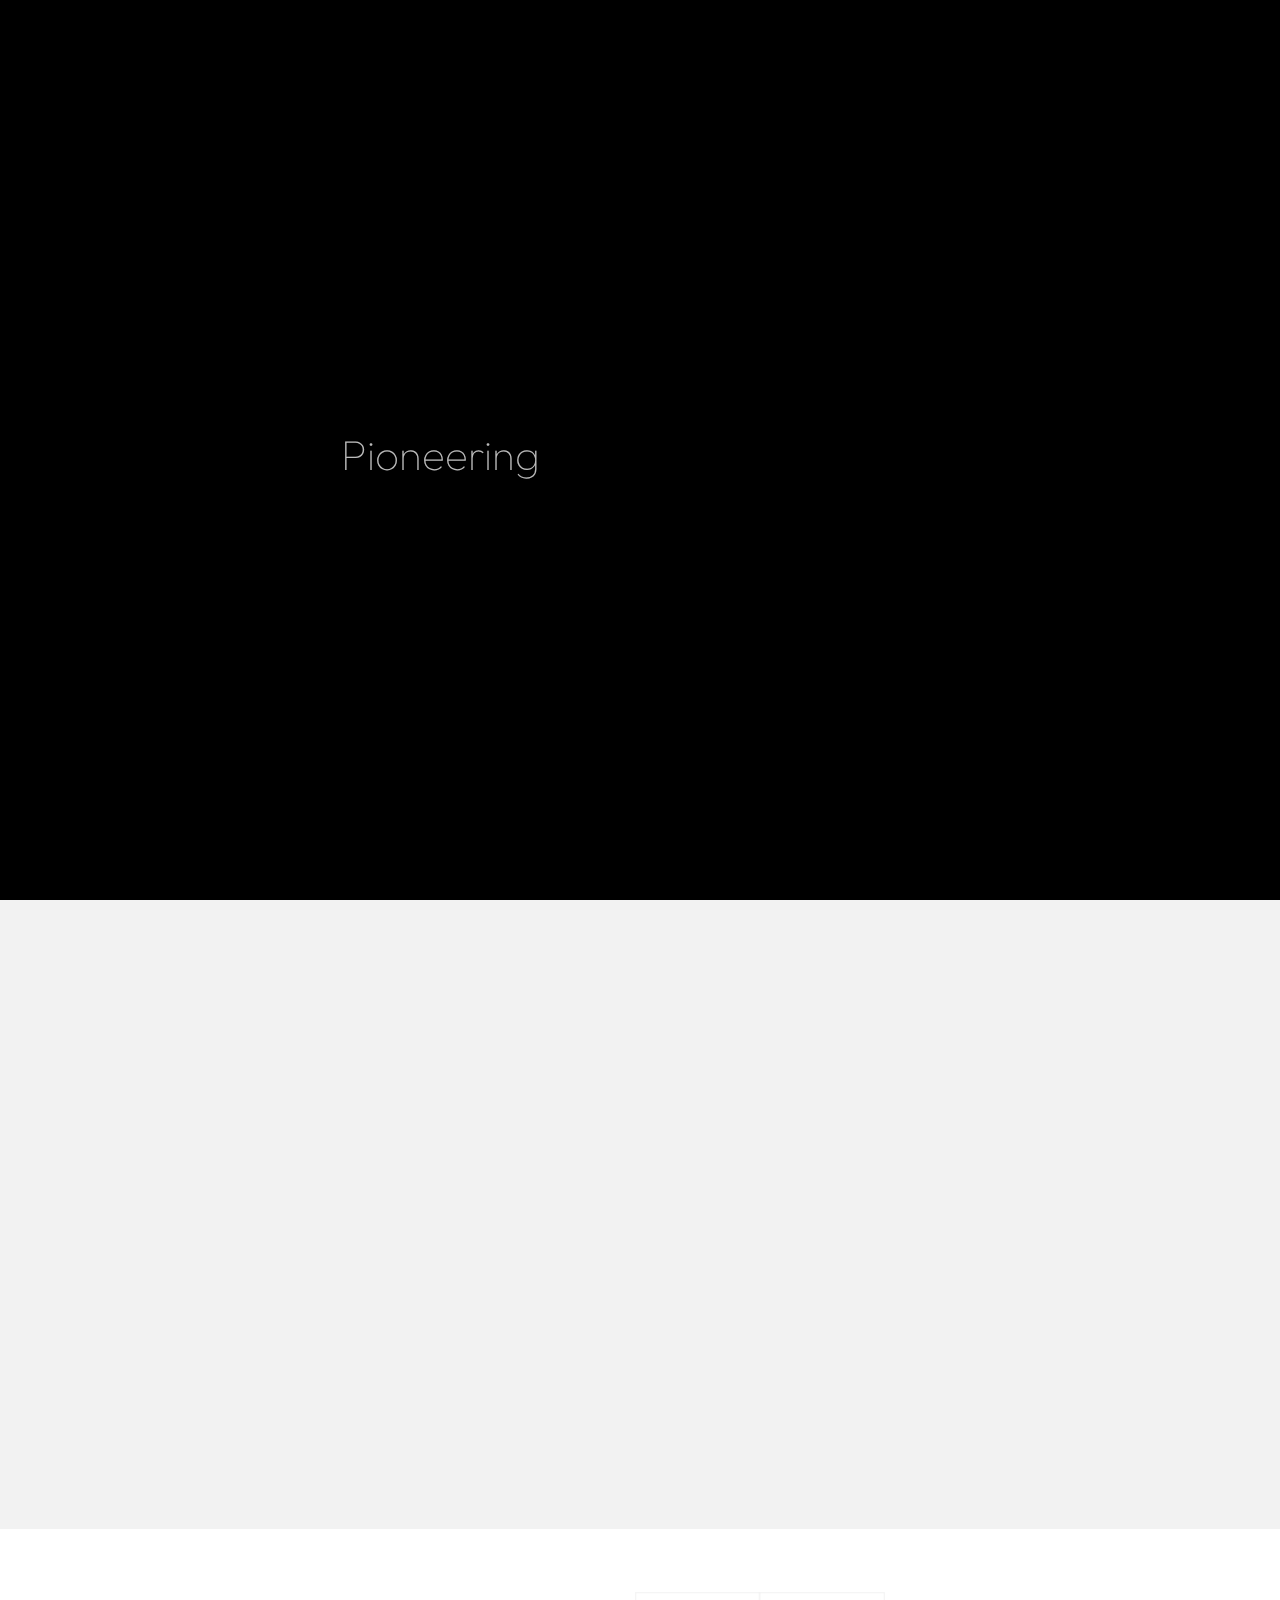
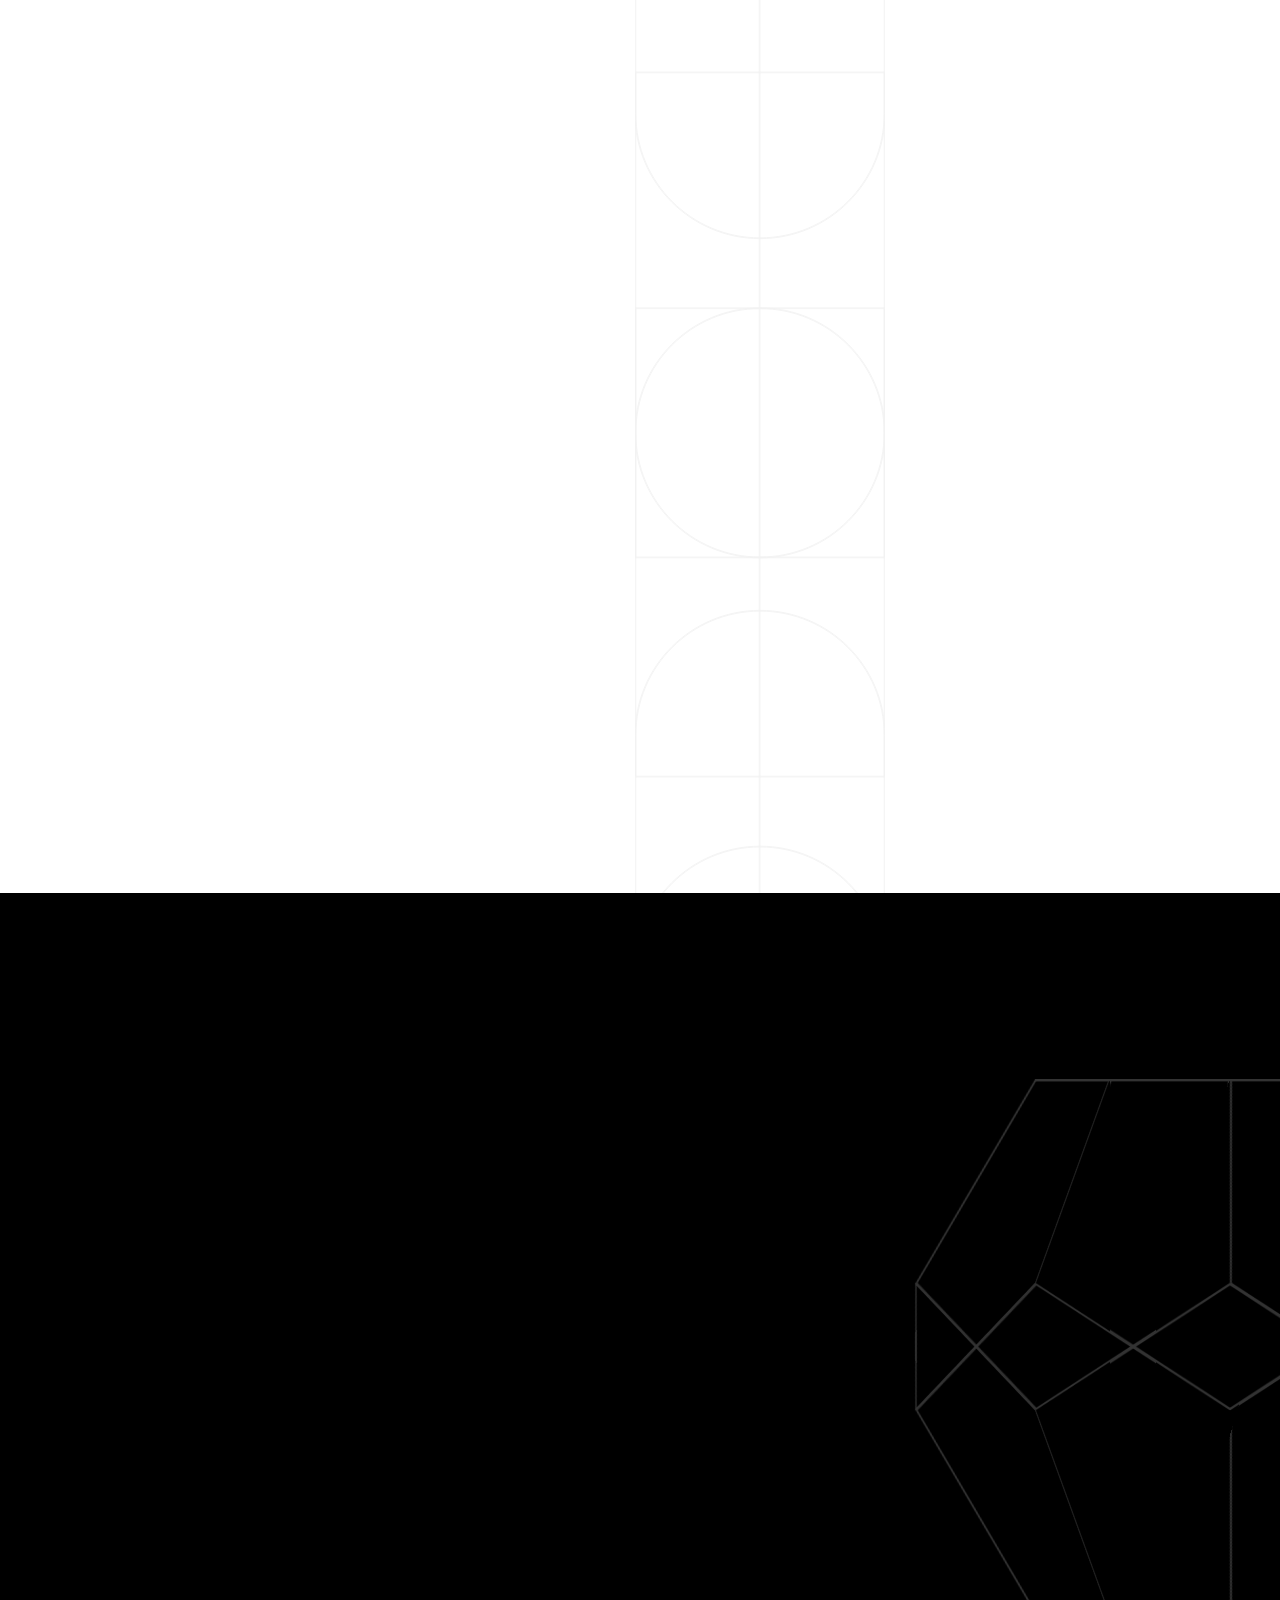
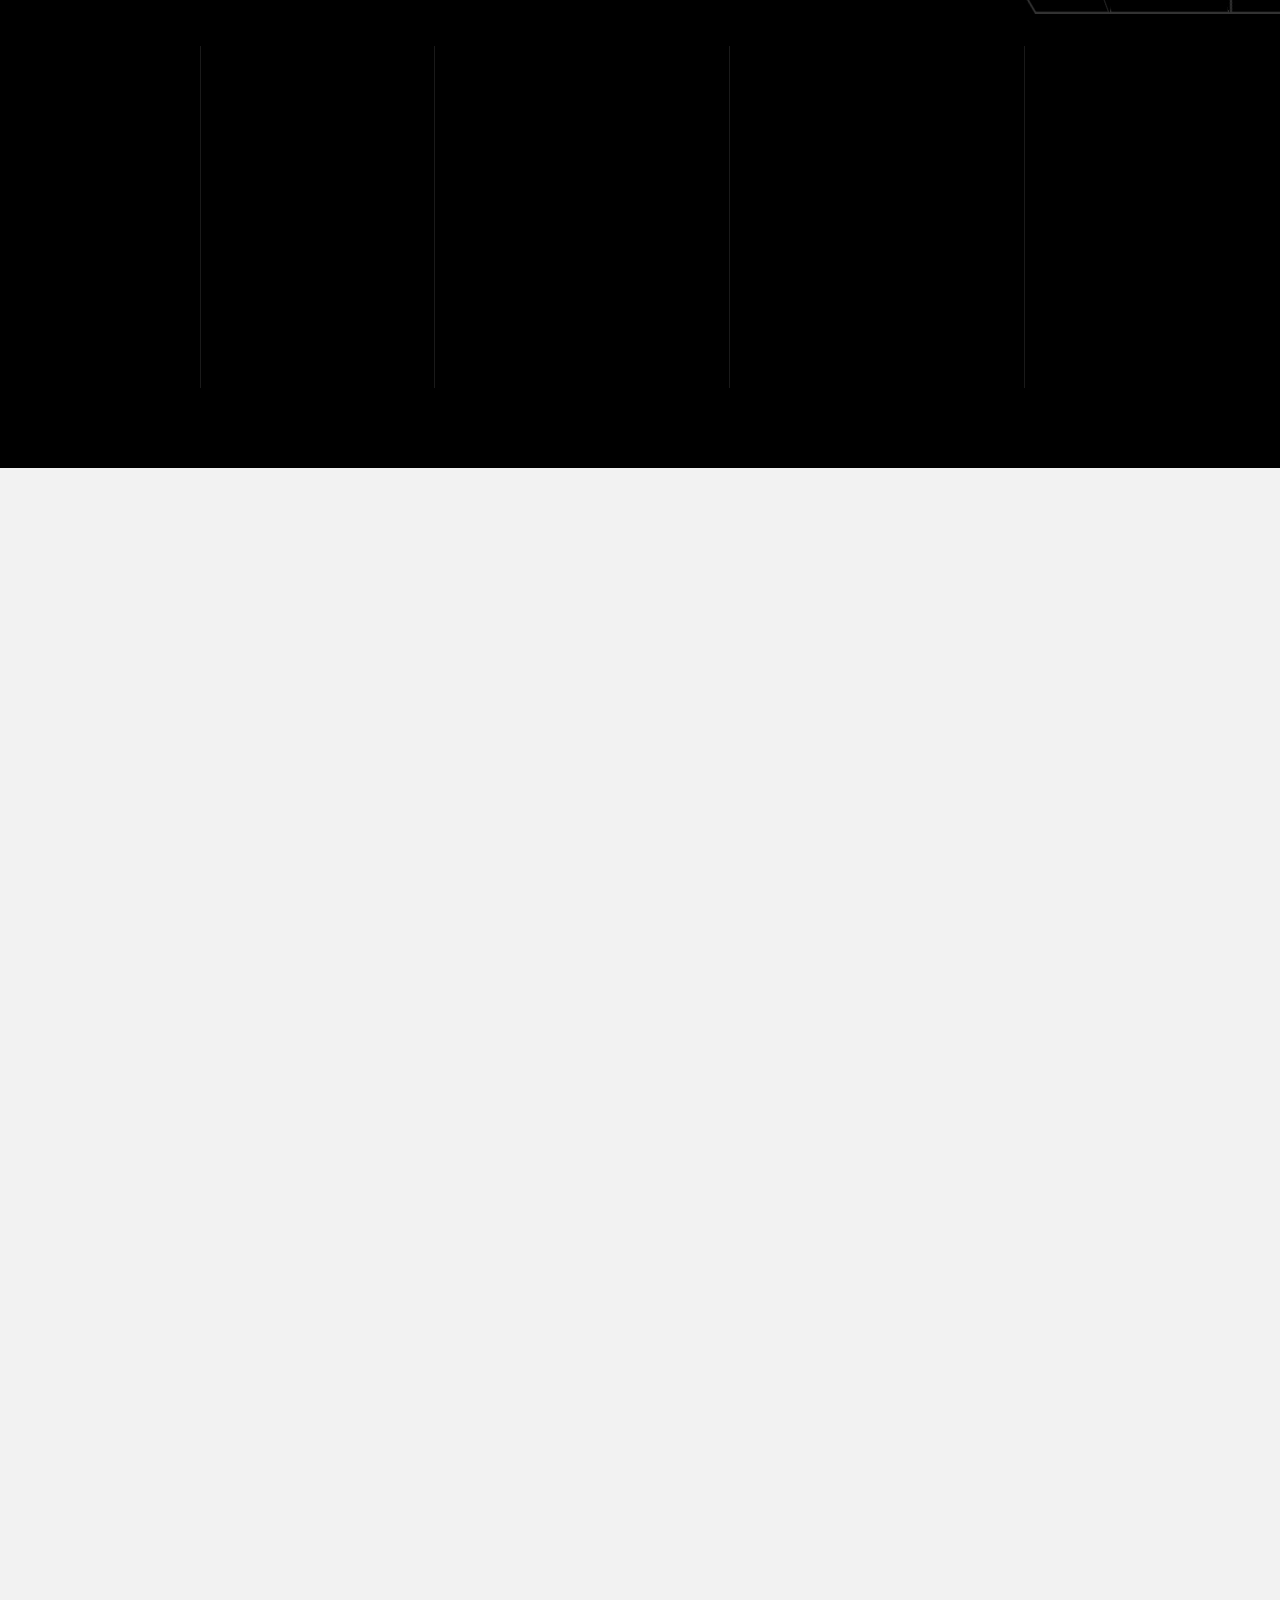
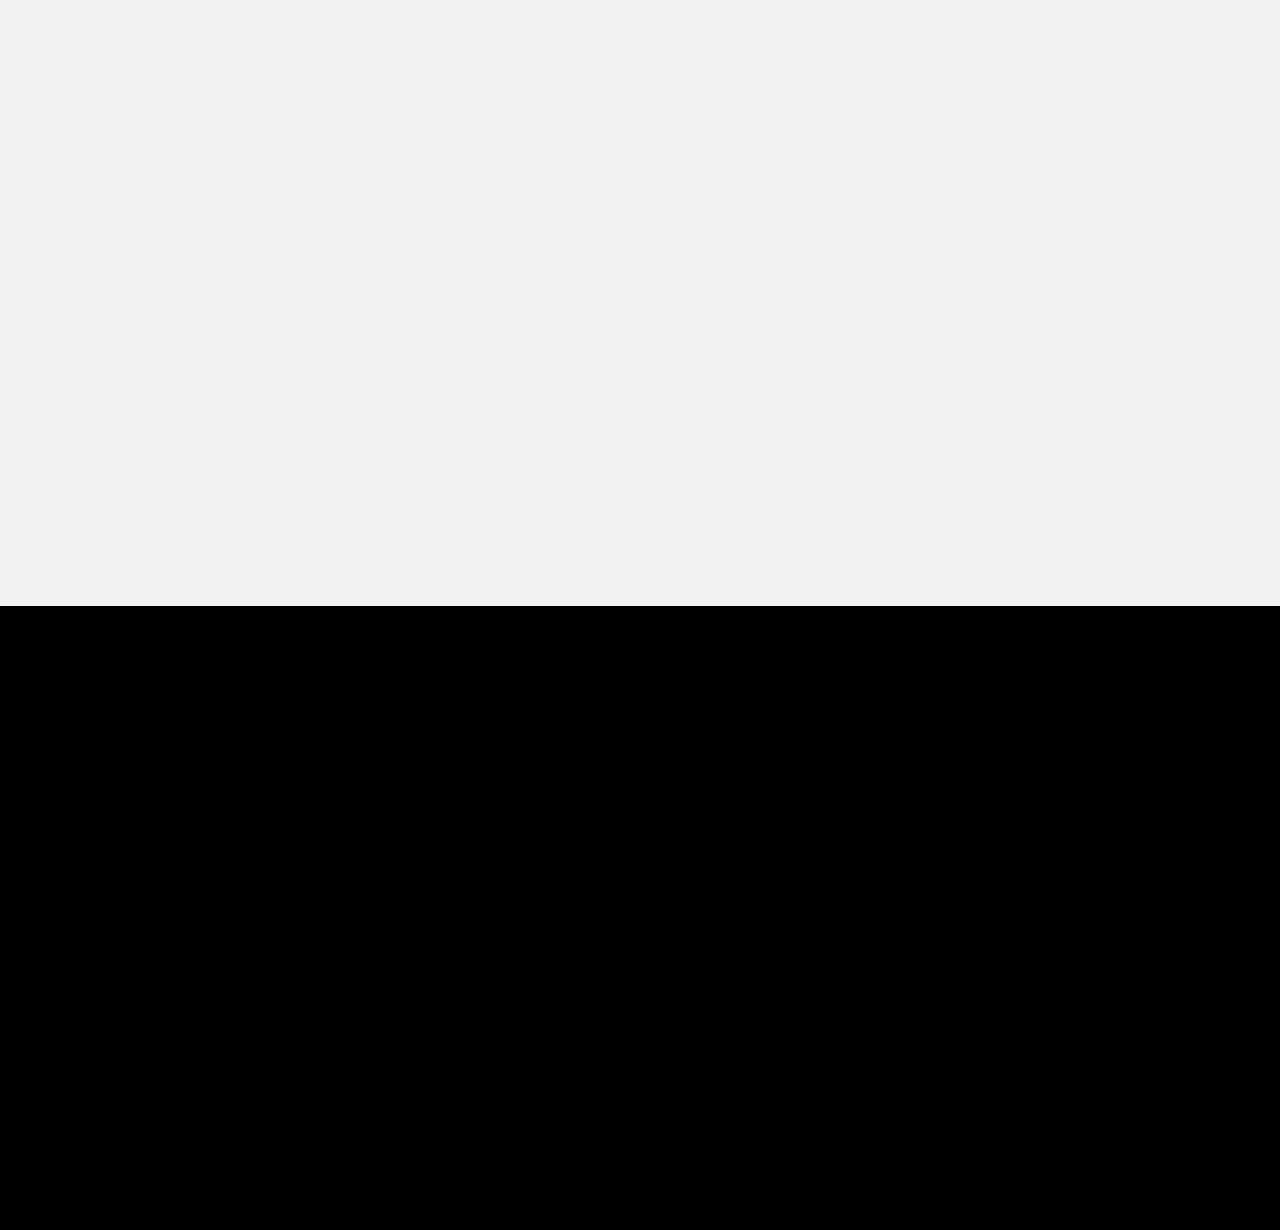
==== index.html @ 2d9d5bf3 "change" ====
<!DOCTYPE html>
<html lang="zxx">

<head>

    <meta charset="UTF-8">
    <meta name="viewport" content="width=device-width, initial-scale=1.0">
    <meta http-equiv="X-UA-Compatible" content="ie=edge">

    <!-- bootstrap grid css -->
    <link rel="stylesheet" href="css/plugins/bootstrap-grid.css">
    <!-- font awesome css -->
    <link rel="stylesheet" href="https://cdnjs.cloudflare.com/ajax/libs/font-awesome/6.5.1/css/all.min.css" integrity="sha512-DTOQO9RWCH3ppGqcWaEA1BIZOC6xxalwEsw9c2QQeAIftl+Vegovlnee1c9QX4TctnWMn13TZye+giMm8e2LwA==" crossorigin="anonymous" referrerpolicy="no-referrer" />
    <!-- swiper css -->
    <link rel="stylesheet" href="css/plugins/swiper.min.css">
    <!-- fancybox css -->
    <link rel="stylesheet" href="css/plugins/fancybox.min.css">
    <!-- ashley scss -->
    <link rel="stylesheet" href="css/style.css">
    <!-- page name -->
    <title>Raina D'Souza</title>

</head>

<body>

    <!-- wrapper -->
    <div class="mil-wrapper" id="top">

        <!-- cursor -->
        <!-- <div class="mil-ball">
            <span class="mil-icon-1">
                <svg viewBox="0 0 128 128">
                    <path d="M106.1,41.9c-1.2-1.2-3.1-1.2-4.2,0c-1.2,1.2-1.2,3.1,0,4.2L116.8,61H11.2l14.9-14.9c1.2-1.2,1.2-3.1,0-4.2	c-1.2-1.2-3.1-1.2-4.2,0l-20,20c-1.2,1.2-1.2,3.1,0,4.2l20,20c0.6,0.6,1.4,0.9,2.1,0.9s1.5-0.3,2.1-0.9c1.2-1.2,1.2-3.1,0-4.2	L11.2,67h105.5l-14.9,14.9c-1.2,1.2-1.2,3.1,0,4.2c0.6,0.6,1.4,0.9,2.1,0.9s1.5-0.3,2.1-0.9l20-20c1.2-1.2,1.2-3.1,0-4.2L106.1,41.9	z" />
                </svg>
            </span>
            <div class="mil-more-text">More</div>
            <div class="mil-choose-text">Сhoose</div>
        </div> -->
        <!-- cursor end -->

        <!-- preloader -->
        <div class="mil-preloader">
            <div class="mil-preloader-animation">
                <div class="mil-pos-abs mil-animation-1">
                    <p class="mil-h3 mil-muted mil-thin">Pioneering</p>
                    <p class="mil-h3 mil-muted">Creative</p>
                    <p class="mil-h3 mil-muted mil-thin">Excellence</p>
                </div>
                <div class="mil-pos-abs mil-animation-2">
                    <div class="mil-reveal-frame">
                        <p class="mil-reveal-box"></p>
                        <p class="mil-h3 mil-muted mil-thin">Raina D'Souza.</p>
                    </div>
                </div>
            </div>
        </div>
        <!-- preloader end -->

        <!-- scrollbar progress -->
        <div class="mil-progress-track">
            <div class="mil-progress"></div>
        </div>
        <!-- scrollbar progress end -->

        <!-- menu -->
        <div class="mil-menu-frame">
            <!-- frame clone -->
            <div class="mil-frame-top">
                <!-- <a href="#" class="mil-logo">RD.</a>
                <div class="mil-menu-btn">
                    <span></span>
                </div>
            </div> -->
            <!-- frame clone end -->
            <div class="container">
                <div class="mil-menu-content">
                    <div class="row">
                        <div class="col-xl-5">

                            

                        </div>
                        <div class="col-xl-7">

                            <div class="mil-menu-right-frame">
                                <div class="mil-animation-in">
                                    <div class="mil-animation-frame">
                                        <div class="mil-animation mil-position-1 mil-scale" data-value-1="2" data-value-2="2"></div>
                                    </div>
                                </div>
                                <nav class="mil-main-menu" id="swupMenu">
                                    <ul>
                                        <li class="mil-has-children">
                                            <a href="index.html">Homepage</a>
                                            <!-- <ul>
                                                <li><a href="/">Landing page</a></li>
                                                <li><a href="home-2.html">Personal</a></li>
                                                <li><a href="#">Portfolio slider</a></li>
                                            </ul> -->
                                        </li>
                                        <li class="mil-has-children">
                                            <a href="contact.html">Contact</a>
                                        </li>
                                        <li class="mil-has-children">
                                            <a href="portfolio-1.html">Corporate</a>
                                            
                                        </li>
                                        <li class="mil-has-children">
                                            <a href="portfolio-2.html">Celebrations</a>
                                            
                                        </li>
                                      
                                      
                                    </ul>
                                </nav>
                                <!-- <div class="mil-menu-right">
                                    <div class="row">
                                        <div class="col-lg-8 mil-mb-60">

                                            <h6 class="mil-muted mil-mb-30">Projects</h6>

                                            <ul class="mil-menu-list">
                                                <li><a href="#" class="mil-light-soft">Interior design studio</a></li>
                                                <li><a href="#" class="mil-light-soft">Home Security Camera</a></li>
                                                <li><a href="#" class="mil-light-soft">Kemia Honest Skincare</a></li>
                                                <li><a href="#" class="mil-light-soft">Cascade of Lava</a></li>
                                                <li><a href="#" class="mil-light-soft">Air Pro by Molekule</a></li>
                                                <li><a href="#" class="mil-light-soft">Tony's Chocolonely</a></li>
                                            </ul>

                                        </div>
                                        <div class="col-lg-4 mil-mb-60">

                                            <h6 class="mil-muted mil-mb-30">Useful links</h6>

                                            <ul class="mil-menu-list">
                                                <li><a href="#" class="mil-light-soft">Privacy Policy</a></li>
                                                <li><a href="#" class="mil-light-soft">Terms and conditions</a></li>
                                                <li><a href="#" class="mil-light-soft">Cookie Policy</a></li>
                                                <li><a href="#" class="mil-light-soft">Careers</a></li>
                                            </ul>

                                        </div>
                                    </div> -->
                                    <div class="mil-divider mil-mb-60"></div>
                                    <div class="row justify-content-between">

                                        <!-- <div class="col-lg-4 mil-mb-60">

                                            <h6 class="mil-muted mil-mb-30">Canada</h6>

                                            <p class="mil-light-soft mil-up">71 South Los Carneros Road, California <span class="mil-no-wrap">+51 174 705 812</span></p>

                                        </div>
                                        <div class="col-lg-4 mil-mb-60">

                                            <h6 class="mil-muted mil-mb-30">Germany</h6>

                                            <p class="mil-light-soft">Leehove 40, 2678 MC De Lier, Netherlands <span class="mil-no-wrap">+31 174 705 811</span></p>

                                        </div> -->
                                    </div>
                                </div>
                            </div>

                        </div>
                    </div>
                </div>
            </div>
        </div>
        <!-- menu -->

        <!-- curtain -->
        <div class="mil-curtain"></div>
        <!-- curtain end -->

        <!-- frame -->
        <div class="mil-frame">
            <div class="mil-frame-top">
                <a href="/" class="mil-logo">RD.</a>
                <div class="mil-menu-btn">
                    <span></span>
                </div>
            </div>
            <div class="mil-frame-bottom">
                <div class="mil-current-page"></div>
                <div class="mil-back-to-top">
                    <a href="#top" class="mil-link mil-dark mil-arrow-place">
                        <span>Back to top</span>
                    </a>
                </div>
            </div>
        </div>
        <!-- frame end -->

        <!-- content -->
        <div class="mil-content">
            <div id="swupMain" class="mil-main-transition">

                <!-- banner -->
                <section class="mil-banner-personal">

                    <div class="mil-animation-frame">
                        <div class="mil-animation mil-position-4 mil-dark mil-scale" data-value-1="7" data-value-2="1.4" style="right: 25%"></div>
                    </div>

                    <div class="container">
                        <div class="mil-banner-content mil-up">

                            <div class="row align-items-center">
                                <div class="col-lg-6">
                                    <div class="mil-personal-text">
                                        <p class="mil-mb-60">Hello! My name is</p>
                                        <h1 class="mil-mb-60">Raina<br>D'Souza</h1>
                                        <div class="row justify-content-center">
                                            <div class="col-lg-8">

                                                <span class="mil-suptitle mil-suptitle-dark mil-mb-60">Lights, Camera, Connection: <br>Unveiling Stories with Style.</span>  

                                            </div>
                                        </div>
                                    </div>
                                </div>
                                <div class="col-lg-6">
                                    <div class="mil-portrait-frame">
                                        <img src="image/main.jpeg" alt="Portrait">
                                    </div>
                                </div>
                            </div>

                            <div class="mil-banner-panel">
                                <h4>Follow Me on Social Media</h4>
                                <!-- <a href="#" class="mil-button mil-arrow-place"> -->
                                         
                                </a>
                                <div class="mil-right">
                                    <div class="mil-social-frame">
                                        <ul class="mil-social-icons mil-dark">
                                            <li><a href="#" target="_blank" class="social-icon"><i class="fa-brands fa-whatsapp"></i></a></li>
                                            <li><a href="#" target="_blank" class="social-icon"><i class="fa-brands fa-instagram"></i></i></a></li>
                                            <li><a href="#" target="_blank" class="social-icon"><i class="fa-brands fa-threads"></i></i></a></li>
                                            <li><a href="#" target="_blank" class="social-icon"><i class="fa-brands fa-facebook"></i></i></a></li>
                                        </ul>
                                    </div>
                                   
                                </div>


                            </div>

                        </div>
                    </div>

                </section>
                <!-- banner end -->

                <!-- popular -->
                <section class="mil-soft-bg" id="blog">
                    <div class="container mil-p-120-60">
                        <!-- <div class="row align-items-center mil-mb-30">
                            <div class="col-lg-6 mil-mb-30">
                                <h3 class="mil-up">Popular Publications:</h3>
                            </div>
                            <div class="col-lg-6 mil-mb-30">
                                <div class="mil-adaptive-right mil-up">
                                    <a href="blog-inner.html" class="mil-link mil-dark mil-arrow-place">
                                        <span>View all</span>
                                    </a>
                                </div>
                            </div>
                        </div> -->
                        <div class="row">
                            <div class="col-lg-6">

                                <a href="portfolio-1.html" class="mil-blog-card mil-mb-60">
                                   
                                    <div class="mil-post-descr">
                                        <h4 class="mil-up mil-mb-30">Corporate Events</h4>
                                     </div>
                                    <div class="mil-cover-frame mil-up">
                                        <img src="image/cover 1.jpg" alt="cover">
                                    </div>
                                </a>

                            </div>
                            <div class="col-lg-6">

                                <a href="portfolio-2.html" class="mil-blog-card mil-mb-60">

                                    <div class="mil-post-descr">
                                        <h4 class="mil-up mil-mb-30">Celebrations</h4>
                                    </div>
                                    <div class="mil-cover-frame mil-up">
                                        <img src="image/cover2.jpg" alt="cover">
                                    </div>
                                </a>

                            </div>
                        </div>
                    </div>
                </section>
                <!-- popular end -->
                <!-- about -->
                <section id="about">
                    <div class="container mil-p-120-30">
                        <div class="row justify-content-between align-items-center">  
                            <div class="col-lg-6 col-xl-5">

                                <div class="mil-mb-90">
                                    <h3 class="mil-up mil-mb-60">Infusing events<br>with infectious energy,<span class="mil-thin">The Talent Powerhouse</span></h3>
                                    <p class="mil-up mil-mb-30">Being an MC demands a unique set of skills—quick thinking, acute audience observation, and seamless multitasking. Raina Dsouza effortlessly embodies these qualities, making the challenging role look second nature. Her proficiency goes beyond expectations, captivating both audiences and organizers. Raina's ability to adapt on the spot and maintain a keen connection with the crowd distinguishes her as a maestro in the art of hosting.</p>

                                    <p class="mil-up mil-mb-60">In the realm of event hosting, Raina Dsouza stands out for her unparalleled expertise. Her effortless execution belies the intricacies of the role, emphasizing not just scripted delivery but also an intuitive understanding of audience dynamics. Raina's natural engagement, adaptability, and genuine passion elevate every event, showcasing her as a seasoned professional committed to transforming occasions into unforgettable experiences.</p>
                                    <!-- <div class="mil-about-quote">
                                        <div class="mil-avatar mil-up">
                                            <img src="img/faces/customers/2.jpg" alt="Founder">
                                        </div>
                                        <h6 class="mil-quote mil-up">Passionately Creating <span class="mil-thin">Design Wonders:</span> Unleashing <span class="mil-thin">Boundless Creativity</span></h6>
                                    </div> -->
                                </div>

                            </div>
                            <div class="col-lg-5">

                                <div class="mil-about-photo mil-mb-90">
                                    <div class="mil-lines-place"></div>
                                    <div class="mil-up mil-img-frame" style="padding-bottom: 160%;">
                                        <img src="image/main22.jpeg" alt="img" class="mil-scale" data-value-1="1" data-value-2="1.2">
                                    </div>
                                </div>

                            </div>
                        </div>
                    </div>
                </section>
                <!-- about end -->

                <!-- services -->
                <section class="mil-dark-bg">
                    <div class="mi-invert-fix">
                        <div class="mil-animation-frame">
                            <div class="mil-animation mil-position-1 mil-scale" data-value-1="2.4" data-value-2="1.4" style="top: 300px; right: -100px"></div>
                            <div class="mil-animation mil-position-2 mil-scale" data-value-1="2" data-value-2="1" style="left: 150px"></div>
                        </div>
                        <div class="container mil-p-120-0">

                            <div class="mil-mb-120">
                                <div class="row"> 
 
                                    <div class="col-lg-10">

                                        <span class="mil-suptitle mil-light-soft mil-suptitle-right mil-up">Today's success stories exemplify<br> The strength and capabilities of women.</span>

                                    </div>
                                </div>

                                <div class="mil-complex-text justify-content-center mil-up mil-mb-15">
                                <!-- <div class="mil-complex-text justify-content-center mil-up mil-mb-15">    -->

                                    <!-- <span class="mil-text-image"><img src="img/photo/2.jpg" alt="team"></span> -->
                                    <h2 class="mil-h1 mil-muted mil-center">With One Decade</h2>

                                     
                                </div>
                                <div class="mil-complex-text justify-content-center mil-up">

                                    <h2 class="mil-h1 mil-muted mil-center"><span class="mil-thin"> of extensive experience...</span></h2>
                                    <!-- <a href="#" class="mil-services-button mil-button mil-arrow-place"><span>What we do</span></a> -->

                                </div>
                            </div>

                            <div class="row mil-services-grid m-0">
                                <div class="col-md-6 col-lg-3 mil-services-grid-item p-0">

                                    <a href="service.html" class="mil-service-card-sm mil-up">
                                        <h5 class="mil-muted mil-mb-30">Multilingual <br> Hosting</h5>
                                        <p class="mil-light-soft mil-mb-30">Proficient hosting in English, Kannada, Hindi, Konkani, and Tulu.</p>
                                        <!-- <div class="mil-button mil-icon-button-sm mil-arrow-place"></div> -->
                                    </a>

                                </div>
                                <div class="col-md-6 col-lg-3 mil-services-grid-item p-0">

                                    <a href="service.html" class="mil-service-card-sm mil-up">

                                        <h5 class="mil-muted mil-mb-30">Achievements<br></h5>
                                        <p class="mil-light-soft mil-mb-30"> Honored with the Kala Ratna award from Max Life Insurance and Axis Bank.</p>
                                        <!-- <div class="mil-button mil-icon-button-sm mil-arrow-place"></div> -->
                                    </a>

                                </div>
                                <div class="col-md-6 col-lg-3 mil-services-grid-item p-0">

                                    <a href="service.html" class="mil-service-card-sm mil-up">
                                        <h5 class="mil-muted mil-mb-30">Audience <br>Engagement</h5>
                                        <p class="mil-light-soft mil-mb-30"> From surprise elements each moment is crafted for an immersive experience.</p>
                                        <!-- <div class="mil-button mil-icon-button-sm mil-arrow-place"></div> -->
                                    </a>

                                </div>
                                <!-- <div class="col-md-6 col-lg-3 mil-services-grid-item p-0">

                                    <a href="service.html" class="mil-service-card-sm mil-up">
                                        <h5 class="mil-muted mil-mb-30">Creative Consulting <br>and Development</h5>
                                        <p class="mil-light-soft mil-mb-30">Our creative agency is a team of professionals focused on helping your brand grow.</p>
                                        <div class="mil-button mil-icon-button-sm mil-arrow-place"></div>
                                    </a>

                                </div> -->
                            </div>
                        </div>
                    </div>
                </section>
                <!-- services end -->
                   <!-- reviews -->
                   <section class="mil-soft-bg">
                    <div class="container mil-p-120-120">

                        <div class="row">
                            <div class="col-lg-10">

                                <!-- <span class="mil-suptitle mil-suptitle-right mil-suptitle-dark mil-up">Customer reviews are a valuable source <br>of information for both businesses and consumers.</span> -->

                            </div>
                        </div>

                        <h2 class="mil-center mil-up mil-mb-60">Honored<span class="mil-thin"> Kala Ratna award</span> From Max  <br> Life Insurance <span class="mil-thin">and Axis Bank.</span></h2>

                        <!-- <div class="mil-revi-pagination mil-up mil-mb-60"></div> -->

                        <div class="row mil-relative justify-content-center">
                            <div class="col-lg-8">

                            
                                <div class="mil-cover-frame mil-up">
                                    <img src="image/award.jpeg" alt="cover">
                                </div>

                            </div>
                        </div>

                    </div>
                </section>
                <!-- reviews end -->
                <!-- partners -->
                <div class="mil-soft-bg">
                    <div class="container mil-p-0-120">

                        <div class="swiper-container mil-infinite-show mil-up">
                            <div class="swiper-wrapper">
                                <div class="swiper-slide">
                                    <a href="#" class="mil-partner-frame" style="width: 60px;"><img src="logos/asian-paints-logo-EAB2F07910-seeklogo.com.png" alt="logo"></a>
                                </div>
                                <div class="swiper-slide">
                                    <a href="#" class="mil-partner-frame" style="width: 100px;"><img src="logos/1024px-Tanishq_Logo.svg.png" alt="logo"></a>
                                </div>
                                <div class="swiper-slide">
                                    <a href="#" class="mil-partner-frame" style="width: 60px;"><img src="logos/1280px-J_P_Morgan_Logo_2008_1.svg.png" alt="logo"></a>
                                </div>
                                <div class="swiper-slide">
                                    <a href="#" class="mil-partner-frame" style="width: 100px;"><img src="logos/analytics.png" alt="logo"></a>
                                </div>
                                <div class="swiper-slide">
                                    <a href="#" class="mil-partner-frame" style="width: 60px;"><img src="logos/Bharat_Petroleum-Logo.wine.png" alt="logo"></a>
                                </div>
                                <div class="swiper-slide">
                                    <a href="#" class="mil-partner-frame" style="width: 60px;"><img src="logos/bosch.png" alt="logo"></a>
                                </div>
                                <div class="swiper-slide">
                                    <a href="#" class="mil-partner-frame" style="width: 60px;"><img src="logos/emobility.png" alt="logo"></a>
                                </div>
                                <div class="swiper-slide">
                                    <a href="#" class="mil-partner-frame" style="width: 60px;"><img src="logos/Fastrack_logo.png" alt="logo"></a>
                                </div>
                                <div class="swiper-slide">
                                    <a href="#" class="mil-partner-frame" style="width: 60px;"><img src="logos/images.jpg" alt="logo"></a>
                                </div>
                                <div class="swiper-slide">
                                    <a href="#" class="mil-partner-frame" style="width: 60px;"><img src="logos/lions-club-international-logo-8A8F864998-seeklogo.com.png" alt="logo"></a>
                                </div>
                                <div class="swiper-slide">
                                    <a href="#" class="mil-partner-frame" style="width: 60px;"><img src="logos/logo-white.png" alt="logo"></a>
                                </div>
                                <div class="swiper-slide">
                                    <a href="#" class="mil-partner-frame" style="width: 60px;"><img src="logos/Logo_OC_Oerlikon.svg.png" alt="logo"></a>
                                </div>
                                <div class="swiper-slide">
                                    <a href="#" class="mil-partner-frame" style="width: 60px;"><img src="logos/logoaratt.png" alt="logo"></a>
                                </div>
                                <div class="swiper-slide">
                                    <a href="#" class="mil-partner-frame" style="width: 60px;"><img src="logos/orra-latest-logo.png" alt="logo"></a>
                                </div>
                                <div class="swiper-slide">
                                    <a href="#" class="mil-partner-frame" style="width: 60px;"><img src="logos/oxford.png" alt="logo"></a>
                                </div>
                                <div class="swiper-slide">
                                    <a href="#" class="mil-partner-frame" style="width: 60px;"><img src="logos/Renault-Logo.png" alt="logo"></a>
                                </div>
                                <div class="swiper-slide">
                                    <a href="#" class="mil-partner-frame" style="width: 60px;"><img src="logos/Siemens_Healthineers_logo.svg.png" alt="logo"></a>
                                </div>
                                <div class="swiper-slide">
                                    <a href="#" class="mil-partner-frame" style="width: 60px;"><img src="logos/SolarQuarterFavicon_Logo.png" alt="logo"></a>
                                </div>
                                <div class="swiper-slide">
                                    <a href="#" class="mil-partner-frame" style="width: 60px;"><img src="logos/thomas cook.png" alt="logo"></a>
                                </div>
                                <div class="swiper-slide">
                                    <a href="#" class="mil-partner-frame" style="width: 60px;"><img src="logos/Titan_Company_Logo.png" alt="logo"></a>
                                </div>
                                <div class="swiper-slide">
                                    <a href="#" class="mil-partner-frame" style="width: 60px;"><img src="logos/toyota-logo-3A02221675-seeklogo.com.png" alt="logo"></a>
                                </div>
                                
                            </div>
                        </div>

                    </div>
                </div>
                <!-- partners end -->
                <!-- footer -->
                 <!-- call to action -->
                 <section class="mil-soft-bg">
                    <div class="container mil-p-120-120">
                        <div class="row">
                            <div class="col-lg-10">

                                <!-- <span class="mil-suptitle mil-suptitle-right mil-suptitle-dark mil-up">Elevate your event with the hosting expertise  <br> and turn it into "it's happening" </span> -->

                            </div>
                        </div>
                        <div class="mil-center">
                            <h2 class="mil-up mil-mb-60">Ready to bring your <span class="mil-thin"> event ideas to</span> life? <br> Raina D'Souza is<span class="mil-thin"> here to make it happen</span></h2>
                            <div class="mil-up"><a href="contact.html" class="mil-button mil-arrow-place"><span>Contact Me</span></a></div>
                        </div>
                    </div>
                </section> 
                <!-- call to action end -->

                <footer class="mil-dark-bg">
                    <div class="mi-invert-fix">
                        <div class="container mil-p-120-60">
                            <div class="row justify-content-between">
                                <div class="col-md-4 col-lg-4 mil-mb-60">

                                    <div class="mil-muted mil-logo mil-up mil-mb-30">Raina D'Souza.</div>

                                    <!-- <p class="mil-light-soft mil-up mil-mb-30">Subscribe our newsletter:</p> -->

                                    <form class="mil-subscribe-form mil-up">
                                        <input type="text" placeholder="Enter our email">
                                        <button type="submit" class="mil-button mil-icon-button-sm mil-arrow-place"></button>
                                    </form>

                                </div>
                                <div class="col-md-7 col-lg-6">
                                    <div class="row justify-content-end">
                                        <div class="col-md-6 col-lg-7">

                                            <nav class="mil-footer-menu mil-mb-60">
                                                <ul>
                                                    <li class="mil-up mil-active">
                                                        <a href="/">Home</a>
                                                    </li>
                                                    <li class="mil-up">
                                                        <a href="portfolio-1.html">Corporate</a>
                                                    </li>
                                                    <li class="mil-up">
                                                        <a href="portfolio-2.html">Celebrations</a>
                                                    </li>
                                                    <li class="mil-up">
                                                        <a href="contact.html">Contact</a>
                                                    </li>
                                                    <!-- <li class="mil-up">
                                                        <a href="blog.html">Blog</a>
                                                    </li> -->
                                                </ul>
                                            </nav>

                                        </div>
                                        <!-- <div class="col-md-6 col-lg-5">

                                            <ul class="mil-menu-list mil-up mil-mb-60">
                                                <li><a href="#" class="mil-light-soft">Privacy Policy</a></li>
                                                <li><a href="#" class="mil-light-soft">Terms and conditions</a></li>
                                                <li><a href="#" class="mil-light-soft">Cookie Policy</a></li>
                                                <li><a href="#" class="mil-light-soft">Careers</a></li>
                                            </ul>

                                        </div> -->
                                    </div>
                                </div>
                            </div>

                            <div class="row justify-content-between flex-sm-row-reverse">
                                <div class="col-md-7 col-lg-6">

                                    <div class="row justify-content-between">

                                        <!-- <div class="col-md-6 col-lg-5 mil-mb-60">

                                            <h6 class="mil-muted mil-up mil-mb-30">Canada</h6>

                                            <p class="mil-light-soft mil-up">71 South Los Carneros Road, California <span class="mil-no-wrap">+51 174 705 812</span></p>

                                        </div>
                                        <div class="col-md-6 col-lg-5 mil-mb-60">

                                            <h6 class="mil-muted mil-up mil-mb-30">Germany</h6>

                                            <p class="mil-light-soft mil-up">Leehove 40, 2678 MC De Lier, Netherlands <span class="mil-no-wrap">+31 174 705 811</span></p>

                                        </div> -->
                                    </div>

                                </div>
                                <div class="col-md-4 col-lg-6 mil-mb-60">

                                    <div class="mil-vert-between">
                                        <div class="mil-mb-30">
                                            <ul class="mil-social-icons mil-up">
                                                <li><a href="#" target="_blank" class="social-icon"><i class="fa-brands fa-whatsapp"></i></a></li>
                                                <li><a href="#" target="_blank" class="social-icon"><i class="fa-brands fa-instagram"></i></i></a></li>
                                                <li><a href="#" target="_blank" class="social-icon"><i class="fa-brands fa-threads"></i></i></a></li>
                                                <li><a href="#" target="_blank" class="social-icon"><i class="fa-brands fa-facebook"></i></i></a></li>
                                            </ul>
                                        </div>
                                        <p class="mil-light-soft mil-up">© Copyright 2023 - Raina D'Souza. All Rights Reserved.</p>
                                    </div>

                                </div>
                            </div>
                        </div>
                    </div>
                </footer>
                <!-- footer end -->

                <!-- hidden elements -->
                <div class="mil-hidden-elements">
                    <div class="mil-dodecahedron">
                        <div class="mil-pentagon">
                            <div></div>
                            <div></div>
                            <div></div>
                            <div></div>
                            <div></div>
                        </div>
                        <div class="mil-pentagon">
                            <div></div>
                            <div></div>
                            <div></div>
                            <div></div>
                            <div></div>
                        </div>
                        <div class="mil-pentagon">
                            <div></div>
                            <div></div>
                            <div></div>
                            <div></div>
                            <div></div>
                        </div>
                        <div class="mil-pentagon">
                            <div></div>
                            <div></div>
                            <div></div>
                            <div></div>
                            <div></div>
                        </div>
                        <div class="mil-pentagon">
                            <div></div>
                            <div></div>
                            <div></div>
                            <div></div>
                            <div></div>
                        </div>
                        <div class="mil-pentagon">
                            <div></div>
                            <div></div>
                            <div></div>
                            <div></div>
                            <div></div>
                        </div>
                        <div class="mil-pentagon">
                            <div></div>
                            <div></div>
                            <div></div>
                            <div></div>
                            <div></div>
                        </div>
                        <div class="mil-pentagon">
                            <div></div>
                            <div></div>
                            <div></div>
                            <div></div>
                            <div></div>
                        </div>
                        <div class="mil-pentagon">
                            <div></div>
                            <div></div>
                            <div></div>
                            <div></div>
                            <div></div>
                        </div>
                        <div class="mil-pentagon">
                            <div></div>
                            <div></div>
                            <div></div>
                            <div></div>
                            <div></div>
                        </div>
                        <div class="mil-pentagon">
                            <div></div>
                            <div></div>
                            <div></div>
                            <div></div>
                            <div></div>
                        </div>
                        <div class="mil-pentagon">
                            <div></div>
                            <div></div>
                            <div></div>
                            <div></div>
                            <div></div>
                        </div>
                    </div>

                    <svg xmlns="http://www.w3.org/2000/svg" viewBox="0 0 24 24" class="mil-arrow">
                        <path d="M 14 5.3417969 C 13.744125 5.3417969 13.487969 5.4412187 13.292969 5.6367188 L 13.207031 5.7226562 C 12.816031 6.1136563 12.816031 6.7467188 13.207031 7.1367188 L 17.070312 11 L 4 11 C 3.448 11 3 11.448 3 12 C 3 12.552 3.448 13 4 13 L 17.070312 13 L 13.207031 16.863281 C 12.816031 17.254281 12.816031 17.887344 13.207031 18.277344 L 13.292969 18.363281 C 13.683969 18.754281 14.317031 18.754281 14.707031 18.363281 L 20.363281 12.707031 C 20.754281 12.316031 20.754281 11.682969 20.363281 11.292969 L 14.707031 5.6367188 C 14.511531 5.4412187 14.255875 5.3417969 14 5.3417969 z" />
                    </svg>

                    <svg width="250" viewBox="0 0 300 1404" fill="none" xmlns="http://www.w3.org/2000/svg" class="mil-lines">
                        <path fill-rule="evenodd" clip-rule="evenodd" d="M1 892L1 941H299V892C299 809.71 232.29 743 150 743C67.7096 743 1 809.71 1 892ZM0 942H300V892C300 809.157 232.843 742 150 742C67.1573 742 0 809.157 0 892L0 942Z" class="mil-move" />
                        <path fill-rule="evenodd" clip-rule="evenodd" d="M299 146V97L1 97V146C1 228.29 67.7096 295 150 295C232.29 295 299 228.29 299 146ZM300 96L0 96V146C0 228.843 67.1573 296 150 296C232.843 296 300 228.843 300 146V96Z" class="mil-move" />
                        <path fill-rule="evenodd" clip-rule="evenodd" d="M299 1H1V1403H299V1ZM0 0V1404H300V0H0Z" />
                        <path fill-rule="evenodd" clip-rule="evenodd" d="M150 -4.37115e-08L150 1404L149 1404L149 0L150 -4.37115e-08Z" />
                        <path fill-rule="evenodd" clip-rule="evenodd" d="M150 1324C232.29 1324 299 1257.29 299 1175C299 1092.71 232.29 1026 150 1026C67.7096 1026 1 1092.71 1 1175C1 1257.29 67.7096 1324 150 1324ZM150 1325C232.843 1325 300 1257.84 300 1175C300 1092.16 232.843 1025 150 1025C67.1573 1025 0 1092.16 0 1175C0 1257.84 67.1573 1325 150 1325Z" class="mil-move" />
                        <path fill-rule="evenodd" clip-rule="evenodd" d="M300 1175H0V1174H300V1175Z" class="mil-move" />
                        <path fill-rule="evenodd" clip-rule="evenodd" d="M150 678C232.29 678 299 611.29 299 529C299 446.71 232.29 380 150 380C67.7096 380 1 446.71 1 529C1 611.29 67.7096 678 150 678ZM150 679C232.843 679 300 611.843 300 529C300 446.157 232.843 379 150 379C67.1573 379 0 446.157 0 529C0 611.843 67.1573 679 150 679Z" class="mil-move" />
                        <path fill-rule="evenodd" clip-rule="evenodd" d="M299 380H1V678H299V380ZM0 379V679H300V379H0Z" class="mil-move" />
                    </svg>
                </div>
                <!-- hidden elements end -->

            </div>
        </div>
        <!-- content -->
    </div>
    <!-- wrapper end -->

    <!-- jQuery js -->
    <script src="js/plugins/jquery.min.js"></script>
    <!-- swup js -->
    <script src="js/plugins/swup.min.js"></script>
    <!-- swiper js -->
    <script src="js/plugins/swiper.min.js"></script>
    <!-- fancybox js -->
    <script src="js/plugins/fancybox.min.js"></script>
    <!-- gsap js -->
    <script src="js/plugins/gsap.min.js"></script>
    <!-- scroll smoother -->
    <script src="js/plugins/smooth-scroll.js"></script>
    <!-- scroll trigger js -->
    <script src="js/plugins/ScrollTrigger.min.js"></script>
    <!-- scroll to js -->
    <script src="js/plugins/ScrollTo.min.js"></script>
    <!-- ashley js -->
    <script src="js/main.js"></script>

</body>

</html>
---- css/style.css ----
/* -------------------------------------------

Name: 		Ruizarch
Version:    1.0
Developer:	Nazar Miller (millerDigitalDesign)
Portfolio:  https://themeforest.net/user/millerdigitaldesign/portfolio?ref=MillerDigitalDesign

p.s. I am available for Freelance hire (UI design, web development). email: miller.themes@gmail.com

------------------------------------------- */
/*--------------------------------------------

1. common
    - main
    - typography
    - link
    - button
    - form
    - breadcrumbs
    - backgrounds
    - spaces
2. components
    - preloader
    - cursor
    - hidden elements
    - scrollbar
    - frame
    - menu button
    - menu 
    - banner
    - circle text
    - lines
    - dodecahedron
    - about
    - partners
    - services
    - team
    - social icons
    - revievs
    - blog
    - footer
    - portfolio
    - map
    - accordion
    - price
    - 404
    - images
    - page transitions


--------------------------------------------*/
@import url("https://fonts.googleapis.com/css2?family=Outfit:wght@100;200;300;400;500;600;700;800;900&display=swap");
@import url(https://cdnjs.cloudflare.com/ajax/libs/font-awesome/5.15.0/css/all.min.css);
/* -------------------------------------------

main

------------------------------------------- */
*,
*:before,
*:after {
  -webkit-box-sizing: border-box;
          box-sizing: border-box;
  padding: 0;
  margin: 0;
}

html,
body {
  padding: 0;
  margin: 0;
  font-family: "Outfit", sans-serif;
  font-size: 16px;
  font-weight: 300;
  color: rgba(0, 0, 0, 0.5);
  line-height: 150%;
  -ms-scroll-chaining: none;
      overscroll-behavior: none;
}
@media screen and (max-width: 768px) {
  html,
body {
    font-size: 15px;
  }
}

*::-moz-selection {
  color: inherit;
  background-color: transparent;
}

*::selection {
  color: inherit;
  background-color: transparent;
}

.mil-wrapper {
  position: relative;
  overflow: hidden;
  max-width: 100%;
}

.container {
  pointer-events: all;
}

.mil-relative {
  position: relative;
}

.mil-o-hidden {
  overflow: hidden;
}

.mil-flex {
  display: -webkit-box;
  display: -ms-flexbox;
  display: flex;
}

.mil-vert-between {
  display: -webkit-box;
  display: -ms-flexbox;
  display: flex;
  -webkit-box-orient: vertical;
  -webkit-box-direction: normal;
      -ms-flex-direction: column;
          flex-direction: column;
  -webkit-box-pack: justify;
      -ms-flex-pack: justify;
          justify-content: space-between;
  height: 100%;
}

@media screen and (max-width: 992px) {
  .mil-mobile-hidden {
    display: none;
  }
}

section {
  position: relative;
  overflow: hidden;
}

/* -------------------------------------------

typography

------------------------------------------- */
h1,
.mil-h1,
h2,
.mil-h12,
h3,
.mil-h3,
h4,
.mil-h4,
h5,
.mil-h5,
h6,
.mil-h6 {
  font-family: "Outfit", sans-serif;
  color: rgb(0, 0, 0);
  font-weight: 500;
  line-height: 120%;
}
@media screen and (max-width: 768px) {
  h1 br,
.mil-h1 br,
h2 br,
.mil-h12 br,
h3 br,
.mil-h3 br,
h4 br,
.mil-h4 br,
h5 br,
.mil-h5 br,
h6 br,
.mil-h6 br {
    display: none;
  }
}

h1,
.mil-h1 {
  font-size: 86px;
}
@media screen and (max-width: 1400px) {
  h1,
.mil-h1 {
    font-size: 86px;
  }
}
@media screen and (max-width: 1200px) {
  h1,
.mil-h1 {
    font-size: 72px;
  }
}
@media screen and (max-width: 992px) {
  h1,
.mil-h1 {
    font-size: 58px;
  }
}
@media screen and (max-width: 768px) {
  h1,
.mil-h1 {
    font-size: 34px;
  }
}

h2,
.mil-h2 {
  font-size: 68px;
  line-height: 120%;
}
@media screen and (max-width: 1200px) {
  h2,
.mil-h2 {
    font-size: 56px;
  }
}
@media screen and (max-width: 992px) {
  h2,
.mil-h2 {
    font-size: 44px;
  }
}
@media screen and (max-width: 768px) {
  h2,
.mil-h2 {
    font-size: 36px;
  }
}

h3,
.mil-h3 {
  font-size: 42px;
}
@media screen and (max-width: 1200px) {
  h3,
.mil-h3 {
    font-size: 39px;
  }
}
@media screen and (max-width: 992px) {
  h3,
.mil-h3 {
    font-size: 36px;
  }
}
@media screen and (max-width: 768px) {
  h3,
.mil-h3 {
    font-size: 30px;
  }
}

h4,
.mil-h4 {
  font-size: 28px;
}
@media screen and (max-width: 1200px) {
  h4,
.mil-h4 {
    font-size: 26px;
  }
}
@media screen and (max-width: 992px) {
  h4,
.mil-h4 {
    font-size: 24px;
  }
}
@media screen and (max-width: 768px) {
  h4,
.mil-h4 {
    font-size: 22px;
  }
}

h5,
.mil-h5 {
  font-size: 30px;
  line-height: 150%;
}
@media screen and (max-width: 768px) {
  h5,
.mil-h5 {
    font-size: 18px;
  }
}

h6,
.mil-h6 {
  font-size: 18px;
  line-height: 150%;
}
@media screen and (max-width: 1200px) {
  h6,
.mil-h6 {
    font-size: 17px;
  }
}
@media screen and (max-width: 992px) {
  h6,
.mil-h6 {
    font-size: 16px;
  }
}
@media screen and (max-width: 768px) {
  h6,
.mil-h6 {
    font-size: 21px;
  }
}

.mil-no-wrap {
  white-space: nowrap;
}

blockquote {
  padding: 60px;
  background-color: rgba(0, 0, 0, 0.05);
  font-size: 18px;
  color: rgb(0, 0, 0);
  font-style: italic;
  border-left: solid 4px rgb(255, 152, 0);
}
@media screen and (max-width: 768px) {
  blockquote {
    padding: 30px;
    font-size: 16px;
  }
}

.mil-text-sm {
  font-size: 15px;
}

.mil-text-lg {
  font-size: 18px;
  line-height: 170%;
}

.mil-text-xl {
  font-size: 22px;
  line-height: 180%;
}
@media screen and (max-width: 768px) {
  .mil-text-xl {
    font-size: 20px;
  }
}

.mil-upper {
  text-transform: uppercase;
  font-size: 12px;
  font-weight: 500;
  letter-spacing: 2px;
}

.mil-bold {
  font-weight: 500;
}

.mil-thin {
  font-weight: 100;
}

a {
  color: inherit;
  text-decoration: none;
}

.mil-complex-title {
  line-height: normal;
}

.mil-accent {
  color: rgb(255, 152, 0);
}

.mil-light {
  color: rgb(255, 255, 255) !important;
}
.mil-light a {
  color: rgb(255, 255, 255) !important;
}

.mil-muted {
  color: rgba(255, 255, 255, 0.9);
}

.mil-dark {
  color: rgb(0, 0, 0);
}

.mil-light-soft {
  color: rgba(255, 255, 255, 0.988);
}

.mil-dark-soft {
  color: rgba(0, 0, 0, 0.5);
}

.mil-marker {
  background-color: rgb(255, 152, 0);
  padding: 0 5px;
}

.mil-center {
  text-align: center;
}

.mil-left {
  text-align: left;
}

.mil-right {
  text-align: right;
}

@media screen and (max-width: 576px) {
  .mil-sm-center {
    text-align: center;
  }
}

.mil-suptitle {
  position: relative;
  display: block;
  margin-bottom: 60px;
}
.mil-suptitle:before {
  content: "";
  position: absolute;
  right: calc(100% + 30px);
  top: 10px;
  width: 600px;
  height: 1px;
  background-color: rgb(255, 255, 255);
  opacity: 0.2;
}
.mil-suptitle.mil-suptitle-right {
  text-align: right;
}
.mil-suptitle.mil-suptitle-right:before {
  left: calc(100% + 30px);
}
@media screen and (max-width: 768px) {
  .mil-suptitle.mil-suptitle-right {
    text-align: center;
  }
  .mil-suptitle.mil-suptitle-right:before {
    display: none;
  }
}
.mil-suptitle.mil-suptitle-dark:before {
  background-color: rgb(0, 0, 0);
  opacity: 0.1;
}
@media screen and (max-width: 768px) {
  .mil-suptitle {
    margin-bottom: 60px;
  }
}

.mil-divider {
  width: 100%;
  height: 1px;
  background-color: rgba(255, 255, 255, 0.1);
}

.mil-img-frame {
  position: relative;
  overflow: hidden;
  width: 100%;
  padding-bottom: 140%;
  transition: .2s ease-in;
}
.mil-img-frame img {
  position: absolute;
  top: 0;
  left: 0;
  width: 100%;
  height: 100%;
  -o-object-fit: cover;
     object-fit: cover;
  -o-object-position: center;
     object-position: center;
  
}
.mil-img-frame:hover{
  border-bottom-left-radius: 266px;
  border-top-right-radius: 266px;
}
/* -------------------------------------------

link

------------------------------------------- */
.mil-link {
  cursor: pointer;
  display: -webkit-inline-box;
  display: -ms-inline-flexbox;
  display: inline-flex;
  -webkit-box-align: center;
      -ms-flex-align: center;
          align-items: center;
  font-weight: 500;
  text-transform: uppercase;
  letter-spacing: 2px;
  font-size: 12px;
}
.mil-link svg {
  margin-left: 15px;
  border-radius: 50%;
  width: 40px;
  height: 40px;
  padding: 10px;
  background-color: rgba(255, 255, 255, 0.1);
  -webkit-transition: 0.4s cubic-bezier(0, 0, 0.3642, 1);
  transition: 0.4s cubic-bezier(0, 0, 0.3642, 1);
}
.mil-link svg path {
  fill: rgb(255, 255, 255);
}
.mil-link.mil-accent svg {
  background-color: rgba(255, 255, 255, 0.1);
  -webkit-transition: 0.4s cubic-bezier(0, 0, 0.3642, 1);
  transition: 0.4s cubic-bezier(0, 0, 0.3642, 1);
}
.mil-link.mil-accent svg path {
  fill: rgb(255, 152, 0);
}
.mil-link.mil-dark svg {
  background-color: rgba(0, 0, 0, 0.1);
  -webkit-transition: 0.4s cubic-bezier(0, 0, 0.3642, 1);
  transition: 0.4s cubic-bezier(0, 0, 0.3642, 1);
}
.mil-link.mil-dark svg path {
  fill: rgb(0, 0, 0);
}
.mil-link:hover svg {
  -webkit-transform: scale(1.15);
          transform: scale(1.15);
}
.mil-link.mil-down-arrow svg {
  -webkit-transform: rotate(90deg);
          transform: rotate(90deg);
}
.mil-link.mil-down-arrow:hover svg {
  -webkit-transform: scale(1.15) rotate(90deg);
          transform: scale(1.15) rotate(90deg);
}
.mil-link.mil-icon-left {
  display: -webkit-box;
  display: -ms-flexbox;
  display: flex;
  -webkit-box-orient: horizontal;
  -webkit-box-direction: reverse;
      -ms-flex-direction: row-reverse;
          flex-direction: row-reverse;
}
.mil-link.mil-icon-left svg {
  margin-left: 0;
  margin-right: 15px;
  -webkit-transform: rotate(180deg);
          transform: rotate(180deg);
}
.mil-link.mil-icon-left:hover svg {
  -webkit-transform: scale(1.15) rotate(180deg);
          transform: scale(1.15) rotate(180deg);
}

/* -------------------------------------------

button

------------------------------------------- */
.mil-button {
  cursor: pointer;
  display: -webkit-inline-box;
  display: -ms-inline-flexbox;
  display: inline-flex;
  -webkit-box-align: center;
      -ms-flex-align: center;
          align-items: center;
  -webkit-box-pack: center;
      -ms-flex-pack: center;
          justify-content: center;
  border: none;
  letter-spacing: 2px;
  font-size: 20px;
  margin-right: 20px;
  /* background-color: rgb(255, 152, 0); */
  color: rgb(0, 0, 0);
  border-radius: 70px;
  padding: 0 15px 0 50px;
  height: 70px;
  text-transform: uppercase;
  font-weight: 500;
  -webkit-transition: 0.4s cubic-bezier(0, 0, 0.3642, 1);
  transition: 0.4s cubic-bezier(0, 0, 0.3642, 1);
}
.mil-button span {
  white-space: nowrap;
}
.mil-button svg {
  margin-left: 30px;
  border-radius: 50%;
  width: 40px;
  height: 40px;
  padding: 10px;
  background-color: rgb(0, 0, 0);
  -webkit-transition: 0.4s cubic-bezier(0, 0, 0.3642, 1);
  transition: 0.4s cubic-bezier(0, 0, 0.3642, 1);
}
.mil-button svg path {
  fill: rgb(255, 152, 0);
}
.mil-button.mil-icon-button {
  padding: 15px;
}
.mil-button.mil-icon-button svg {
  margin-left: 0;
}
.mil-button.mil-icon-button-sm {
  padding: 0;
  height: 40px;
}
.mil-button.mil-icon-button-sm svg {
  margin-left: 0;
  background-color: rgb(255, 152, 0);
}
.mil-button.mil-icon-button-sm svg path {
  fill: rgb(0, 0, 0);
}
.mil-button:hover {
  -webkit-transform: scale(1.015);
          transform: scale(1.015);
  -webkit-filter: brightness(110%);
          filter: brightness(110%);
}
.mil-button:hover svg {
  -webkit-transform: scale(1.15);
          transform: scale(1.15);
}
.mil-button.mil-arrow-down svg {
  -webkit-transform: rotate(90deg);
          transform: rotate(90deg);
}
.mil-button.mil-arrow-down:hover {
  -webkit-transform: scale(1.015);
          transform: scale(1.015);
  -webkit-filter: brightness(110%);
          filter: brightness(110%);
}
.mil-button.mil-arrow-down:hover svg {
  -webkit-transform: scale(1.15) rotate(90deg);
          transform: scale(1.15) rotate(90deg);
}
@media screen and (max-width: 992px) {
  .mil-button {
    height: 60px;
    padding: 0 10px 0 40px;
  }
  .mil-button svg {
    margin-left: 25px;
  }
}

/* -------------------------------------------

form

------------------------------------------- */
input,
textarea {
  position: relative;
  height: 70px;
  padding: 0 30px;
  width: 100%;
  font-size: 12px;
  text-transform: uppercase;
  letter-spacing: 2px;
  font-weight: 500;
  font-family: "Outfit", sans-serif;
  color: rgb(0, 0, 0);
  border: none;
  border-bottom: solid 1px rgba(0, 0, 0, 0.2);
  margin-bottom: 30px;
}
input:focus,
textarea:focus {
  outline: inherit;
}
input::-webkit-input-placeholder, textarea::-webkit-input-placeholder {
  font-size: 12px;
  text-transform: uppercase;
  letter-spacing: 2px;
  font-weight: 500;
  color: rgba(0, 0, 0, 0.5);
}
input::-moz-placeholder, textarea::-moz-placeholder {
  font-size: 12px;
  text-transform: uppercase;
  letter-spacing: 2px;
  font-weight: 500;
  color: rgba(0, 0, 0, 0.5);
}
input:-ms-input-placeholder, textarea:-ms-input-placeholder {
  font-size: 12px;
  text-transform: uppercase;
  letter-spacing: 2px;
  font-weight: 500;
  color: rgba(0, 0, 0, 0.5);
}
input::-ms-input-placeholder, textarea::-ms-input-placeholder {
  font-size: 12px;
  text-transform: uppercase;
  letter-spacing: 2px;
  font-weight: 500;
  color: rgba(0, 0, 0, 0.5);
}
input::placeholder,
textarea::placeholder {
  font-size: 12px;
  text-transform: uppercase;
  letter-spacing: 2px;
  font-weight: 500;
  color: rgba(0, 0, 0, 0.5);
}

textarea {
  padding: 15px 30px;
  height: 300px;
}

/* -------------------------------------------

breadcrumbs

------------------------------------------- */
.mil-breadcrumbs {
  display: -webkit-inline-box;
  display: -ms-inline-flexbox;
  display: inline-flex;
  -webkit-box-align: center;
      -ms-flex-align: center;
          align-items: center;
  position: relative;
}
.mil-breadcrumbs:before {
  content: "";
  position: absolute;
  right: calc(100% + 30px);
  top: 10px;
  width: 100vw;
  height: 1px;
  background-color: rgba(0, 0, 0, 0.1);
}
.mil-breadcrumbs li {
  list-style-type: none;
}
.mil-breadcrumbs li:after {
  content: "/";
  margin: 0 15px;
  color: rgb(0, 0, 0);
}
.mil-breadcrumbs li a {
  color: rgb(0, 0, 0);
  text-transform: uppercase;
  letter-spacing: 2px;
  font-weight: 500;
  font-size: 12px;
  white-space: nowrap;
  -webkit-transition: 0.2s cubic-bezier(0, 0, 0.3642, 1);
  transition: 0.2s cubic-bezier(0, 0, 0.3642, 1);
}
.mil-breadcrumbs li a:hover {
  color: rgb(255, 152, 0);
}
.mil-breadcrumbs li:last-child {
  margin-right: 0;
  cursor: not-allowed;
}
.mil-breadcrumbs li:last-child a {
  opacity: 0.4;
  pointer-events: none;
}
.mil-breadcrumbs li:last-child:after {
  display: none;
}
.mil-breadcrumbs.mil-light:before {
  background-color: rgba(255, 255, 255, 0.1);
}
.mil-breadcrumbs.mil-light li:after {
  color: rgba(255, 255, 255, 0.9);
}
.mil-breadcrumbs.mil-light li a:hover {
  color: rgb(255, 152, 0) !important;
}
.mil-breadcrumbs.mil-center {
  -webkit-box-pack: center;
      -ms-flex-pack: center;
          justify-content: center;
}

/* -------------------------------------------

backgrounds

------------------------------------------- */
.mil-dark-bg {
  position: relative;
}
.mil-dark-bg:before {
  content: "";
  width: 100%;
  height: 100%;
  position: absolute;
  pointer-events: none;
  z-index: 2;
  -webkit-backdrop-filter: invert(100%);
          backdrop-filter: invert(100%);
}
.mil-dark-bg .mi-invert-fix {
  height: 100%;
  position: relative;
  pointer-events: none;
  z-index: 3;
}
.mil-dark-bg .mi-invert-fix .container {
  pointer-events: all;
}

.mil-soft-bg {
  background-color: rgb(242, 242, 242);
}

/* -------------------------------------------

spaces

------------------------------------------- */
.mil-mr-30 {
  margin-right: 30px;
}

.mil-mb-5 {
  margin-bottom: 5px;
}

.mil-mb-10 {
  margin-bottom: 10px;
}

.mil-mb-15 {
  margin-bottom: 15px;
}

.mil-mb-20 {
  margin-bottom: 15px;
}

.mil-mb-30 {
  margin-bottom: 30px;
}

.mil-mb-60 {
  margin-bottom: 60px;
}

.mil-mb-90 {
  margin-bottom: 90px;
}

.mil-mb-120 {
  margin-bottom: 120px;
}
@media screen and (max-width: 992px) {
  .mil-mb-120 {
    margin-bottom: 90px;
  }
}

.mil-mt-suptitle-offset {
  margin-top: 70px;
}
@media screen and (max-width: 992px) {
  .mil-mt-suptitle-offset {
    margin-top: 30px;
  }
}

.mil-p-120-120 {
  padding-top: 120px;
  padding-bottom: 120px;
}
.mil-p-120-120 img{
  width: 112%;
  height: 50%;
  justify-content: center;
  align-items: center;
  margin-left: -40px;
  border-radius: 40px;
}
@media screen and (max-width: 992px) {
  .mil-p-120-120 {
    padding-top: 90px;
    padding-bottom: 90px;
  }
}

.mil-p-120-90 {
  padding-top: 120px;
  padding-bottom: 90px;
}
@media screen and (max-width: 992px) {
  .mil-p-120-90 {
    padding-top: 90px;
    padding-bottom: 60px;
  }
}

.mil-p-0-120 {
  padding-bottom: 120px;
}
@media screen and (max-width: 992px) {
  .mil-p-0-120 {
    padding-bottom: 90px;
  }
}

.mil-p-120-0 {
  padding-top: 120px;
}
@media screen and (max-width: 992px) {
  .mil-p-120-0 {
    padding-top: 90px;
  }
}

.mil-p-120-60 {
  padding-top: 120px;
  padding-bottom: 60px;
}
@media screen and (max-width: 992px) {
  .mil-p-120-60 {
    padding-top: 90px;
    padding-bottom: 30px;
  }
}

.mil-p-90-90 {
  padding-top: 90px;
  padding-bottom: 90px;
}
@media screen and (max-width: 992px) {
  .mil-p-90-90 {
    padding-top: 60px;
    padding-bottom: 60px;
  }
}

.mil-p-90-120 {
  padding-top: 90px;
  padding-bottom: 120px;
}
@media screen and (max-width: 992px) {
  .mil-p-90-120 {
    padding-top: 60px;
    padding-bottom: 90px;
  }
}

.mil-p-0-90 {
  padding-bottom: 90px;
}
@media screen and (max-width: 992px) {
  .mil-p-0-90 {
    padding-bottom: 60px;
  }
}

.mil-p-0-30 {
  padding-bottom: 30px;
}
@media screen and (max-width: 992px) {
  .mil-p-0-30 {
    padding-bottom: 0;
  }
}

.mil-p-120-30 {
  padding-top: 120px;
  padding-bottom: 30px;
}
@media screen and (max-width: 992px) {
  .mil-p-120-30 {
    padding-top: 90px;
    padding-bottom: 0;
  }
}

.mil-adaptive-right {
  width: 100%;
  display: -webkit-box;
  display: -ms-flexbox;
  display: flex;
  -webkit-box-pack: end;
      -ms-flex-pack: end;
          justify-content: flex-end;
}
@media screen and (max-width: 992px) {
  .mil-adaptive-right {
    -webkit-box-pack: start;
        -ms-flex-pack: start;
            justify-content: flex-start;
  }
}

.mil-btn-space {
  margin-right: 30px;
}
@media screen and (max-width: 500px) {
  .mil-btn-space {
    margin-right: 50px;
    margin-bottom: 30px;
  }
}

/* -------------------------------------------

preloader

------------------------------------------- */
.mil-preloader {
  position: fixed;
  z-index: 9;
  top: 0;
  left: 0;
  width: 100%;
  height: 100vh;
  background-color: rgb(0, 0, 0);
}
.mil-preloader .mil-preloader-animation {
  opacity: 0;
  position: relative;
  height: 100vh;
  color: rgb(255, 255, 255);
}
.mil-preloader .mil-preloader-animation .mil-pos-abs {
  position: absolute;
  height: 100vh;
  width: 100%;
  display: -webkit-box;
  display: -ms-flexbox;
  display: flex;
  -webkit-box-pack: center;
      -ms-flex-pack: center;
          justify-content: center;
  -webkit-box-align: center;
      -ms-flex-align: center;
          align-items: center;
}
.mil-preloader .mil-preloader-animation .mil-pos-abs p {
  opacity: 0;
  margin-right: 15px;
}
@media screen and (max-width: 992px) {
  .mil-preloader .mil-preloader-animation .mil-pos-abs {
    -webkit-box-orient: vertical;
    -webkit-box-direction: normal;
        -ms-flex-direction: column;
            flex-direction: column;
  }
  .mil-preloader .mil-preloader-animation .mil-pos-abs p {
    margin-right: 0;
    margin-bottom: 10px;
  }
}
.mil-preloader .mil-preloader-animation .mil-pos-abs .mil-reveal-frame {
  position: relative;
  padding: 0 30px;
}
.mil-preloader .mil-preloader-animation .mil-pos-abs .mil-reveal-frame .mil-reveal-box {
  z-index: 4;
  position: absolute;
  opacity: 0;
  height: 100%;
  background-color: rgb(255, 152, 0);
}
.mil-preloader.mil-hidden {
  pointer-events: none;
}

/* -------------------------------------------

cursor

------------------------------------------- */
.mil-ball {
  width: 20px;
  height: 20px;
  position: fixed;
  z-index: 10;
  background-color: rgb(0, 0, 0);
  border-radius: 50%;
  pointer-events: none;
  display: -webkit-box;
  display: -ms-flexbox;
  display: flex;
  -webkit-box-pack: center;
      -ms-flex-pack: center;
          justify-content: center;
  -webkit-box-align: center;
      -ms-flex-align: center;
          align-items: center;
  opacity: 0.1;
}
.mil-ball .mil-icon-1 {
  position: absolute;
  width: 40px;
  height: 40px;
  -webkit-transform: scale(0);
          transform: scale(0);
}
.mil-ball .mil-icon-1 svg {
  fill: rgba(255, 255, 255, 0.9);
}
.mil-ball .mil-more-text, .mil-ball .mil-choose-text {
  position: absolute;
  width: 100%;
  text-align: center;
  display: block;
  color: rgba(255, 255, 255, 0.9);
  font-size: 12px;
  font-weight: 500;
  letter-spacing: 2px;
  text-transform: uppercase;
  -webkit-transform: scale(0);
          transform: scale(0);
}
.mil-ball.mil-accent .mil-icon-1 svg {
  fill: rgb(0, 0, 0);
}
.mil-ball.mil-accent .mil-more-text, .mil-ball.mil-accent .mil-choose-text {
  /* color: rgb(0, 0, 0); */
}
@media screen and (max-width: 1200px) {
  .mil-ball {
    display: none;
  }
}

/* -------------------------------------------

hidden elements

------------------------------------------- */
.mil-hidden-elements .mil-dodecahedron, .mil-hidden-elements .mil-lines, .mil-hidden-elements .mil-arrow {
  display: none;
}

/* -------------------------------------------

scrollbar

------------------------------------------- */
::-webkit-scrollbar {
  display: none;
}

.mil-progress-track {
  position: fixed;
  z-index: 10;
  top: 0;
  right: 0;
  width: 4px;
  height: 100%;
  background-color: rgb(0, 0, 0);
}
.mil-progress-track .mil-progress {
  width: 4px;
  height: 0;
  background-color: rgb(255, 152, 0);
}
@media screen and (max-width: 992px) {
  .mil-progress-track {
    display: none;
  }
}

/* -------------------------------------------

frame

------------------------------------------- */
.mil-logo {
  font-size: 42px;
  font-weight: 500;
  line-height: 100%;
}
@media screen and (max-width: 992px) {
  .mil-logo {
    font-size: 36px;
  }
}

.mil-frame {
  padding: 50px 60px 60px 60px;
  position: fixed;
  z-index: 2;
  pointer-events: none;
  display: -webkit-box;
  display: -ms-flexbox;
  display: flex;
  -webkit-box-orient: vertical;
  -webkit-box-direction: normal;
      -ms-flex-direction: column;
          flex-direction: column;
  -webkit-box-pack: justify;
      -ms-flex-pack: justify;
          justify-content: space-between;
  width: 100%;
  height: 100%;
}
@media screen and (max-width: 1200px) {
  .mil-frame {
    padding: 30px;
  }
}
@media screen and (max-width: 1200px) {
  .mil-frame {
    padding: 0;
    z-index: 999;
    height: 90px;
  }
}
@media screen and (max-width: 1200px) {
  .mil-frame .mil-frame-top {
    height: 90px;
    background-color: rgba(0, 0, 0, 0.95);
    border-bottom: solid 1px rgba(255, 255, 255, 0.1);
    padding: 0 30px;
    -webkit-backdrop-filter: blur(8px);
            backdrop-filter: blur(8px);
  }
  .mil-frame .mil-frame-top .mil-logo {
    color: rgb(255, 255, 255);
  }
  .mil-frame .mil-frame-top .mil-menu-btn span, .mil-frame .mil-frame-top .mil-menu-btn span:after, .mil-frame .mil-frame-top .mil-menu-btn span:before {
    background: rgb(255, 255, 255);
  }
}
.mil-frame .mil-frame-bottom {
  width: 100%;
  display: -webkit-box;
  display: -ms-flexbox;
  display: flex;
  -webkit-box-pack: justify;
      -ms-flex-pack: justify;
          justify-content: space-between;
  -webkit-box-align: end;
      -ms-flex-align: end;
          align-items: flex-end;
}
@media screen and (max-width: 1200px) {
  .mil-frame .mil-frame-bottom {
    display: none;
  }
}
.mil-frame .mil-frame-bottom .mil-current-page {
  pointer-events: none;
  font-weight: 500;
  text-transform: uppercase;
  letter-spacing: 2px;
  font-size: 12px;
  width: 300px;
  color: rgb(0, 0, 0);
  -webkit-transform: rotate(-90deg) translateX(138px) translateY(-138px);
          transform: rotate(-90deg) translateX(138px) translateY(-138px);
}
.mil-frame .mil-frame-bottom .mil-back-to-top {
  width: 300px;
  -webkit-transform: rotate(-90deg) translateX(130px) translateY(130px);
          transform: rotate(-90deg) translateX(130px) translateY(130px);
  pointer-events: all;
}

.mil-frame-top {
  display: -webkit-box;
  display: -ms-flexbox;
  display: flex;
  -webkit-box-pack: justify;
      -ms-flex-pack: justify;
          justify-content: space-between;
  -webkit-box-align: center;
      -ms-flex-align: center;
          align-items: center;
}
.mil-frame-top .mil-logo {
  pointer-events: all;
  color: rgb(0, 0, 0);
}

/* -------------------------------------------

menu button

------------------------------------------- */
.mil-menu-btn {
  pointer-events: all;
  height: 28px;
  cursor: pointer;
  display: -webkit-box;
  display: -ms-flexbox;
  display: flex;
  -webkit-box-pack: center;
      -ms-flex-pack: center;
          justify-content: center;
  -webkit-box-align: center;
      -ms-flex-align: center;
          align-items: center;
  -webkit-transition: 0.4s cubic-bezier(0, 0, 0.3642, 1);
  transition: 0.4s cubic-bezier(0, 0, 0.3642, 1);
}
@media screen and (max-width: 992px) {
  .mil-menu-btn {
    -webkit-transform: scale(0.85);
            transform: scale(0.85);
  }
}
.mil-menu-btn span, .mil-menu-btn span:after, .mil-menu-btn span:before {
  content: "";
  display: block;
  width: 28px;
  height: 2.5px;
  background: rgb(0, 0, 0);
  -webkit-backface-visibility: hidden;
          backface-visibility: hidden;
  -webkit-transition: inherit;
  transition: inherit;
}
.mil-menu-btn span {
  position: relative;
}
.mil-menu-btn span:after, .mil-menu-btn span:before {
  position: absolute;
}
.mil-menu-btn span:before {
  top: -9px;
}
.mil-menu-btn span:after {
  width: 18px;
  top: 9px;
}
.mil-menu-btn.mil-active span {
  -webkit-transform: rotate(45deg);
          transform: rotate(45deg);
}
.mil-menu-btn.mil-active span:before {
  -webkit-transform: translate(0px, 9px) rotate(-90deg);
          transform: translate(0px, 9px) rotate(-90deg);
}
.mil-menu-btn.mil-active span:after {
  opacity: 0;
  width: 24px;
  -webkit-transform: translate(0px, -9px) rotate(-90deg);
          transform: translate(0px, -9px) rotate(-90deg);
}

/* -------------------------------------------

menu

------------------------------------------- */
.mil-menu-frame {
  position: fixed;
  z-index: 9;
  width: 100%;
  height: 100vh;
  background-color: rgb(0, 0, 0);
  opacity: 0;
  pointer-events: none;
  -webkit-transition: 0.4s cubic-bezier(0, 0, 0.3642, 1);
  transition: 0.4s cubic-bezier(0, 0, 0.3642, 1);
}
.mil-menu-frame .container {
  pointer-events: none;
}
.mil-menu-frame .mil-frame-top {
  position: absolute;
  top: 0;
  left: 0;
  width: 100%;
  padding: 50px 60px;
}
@media screen and (max-width: 1200px) {
  .mil-menu-frame .mil-frame-top {
    display: none;
  }
}
.mil-menu-frame .mil-frame-top .mil-logo {
  color: rgb(255, 255, 255);
}
.mil-menu-frame .mil-frame-top .mil-menu-btn span, .mil-menu-frame .mil-frame-top .mil-menu-btn span:after, .mil-menu-frame .mil-frame-top .mil-menu-btn span:before {
  background-color: rgb(255, 255, 255);
}
.mil-menu-frame .mil-main-menu {
  -webkit-transform: translateX(-30px);
          transform: translateX(-30px);
  opacity: 0;
  -webkit-transition: 0.4s cubic-bezier(0, 0, 0.3642, 1);
  transition: 0.4s cubic-bezier(0, 0, 0.3642, 1);
}
@media screen and (max-width: 1200px) {
  .mil-menu-frame .mil-main-menu {
    -webkit-transform: translateY(30px);
            transform: translateY(30px);
  }
}
.mil-menu-frame .mil-menu-right-frame {
  padding-left: 60px;
  position: relative;
  height: 100vh;
  display: -webkit-box;
  display: -ms-flexbox;
  display: flex;
  -webkit-box-align: end;
      -ms-flex-align: end;
          align-items: flex-end;
  border-left: solid 1px rgba(255, 255, 255, 0.1);
  opacity: 0;
  -webkit-transform: translateY(30px);
          transform: translateY(30px);
  -webkit-transition: 0.4s cubic-bezier(0, 0, 0.3642, 1);
  transition: 0.4s cubic-bezier(0, 0, 0.3642, 1);
}
.mil-menu-frame .mil-menu-right-frame .mil-menu-right {
  padding-bottom: 60px;
}
.mil-menu-frame .mil-menu-right-frame .mil-animation-in {
  position: absolute;
  top: -320px;
  right: 0;
  opacity: 0;
  -webkit-transform: translateY(-60px);
          transform: translateY(-60px);
  -webkit-transition: 0.4s cubic-bezier(0, 0, 0.3642, 1);
  transition: 0.4s cubic-bezier(0, 0, 0.3642, 1);
}
@media screen and (max-width: 1200px) {
  .mil-menu-frame .mil-menu-right-frame {
    display: none;
  }
}
@media screen and (max-height: 800px) {
  .mil-menu-frame .mil-menu-right-frame {
    display: none;
  }
}
.mil-menu-frame.mil-active {
  opacity: 1;
  pointer-events: all;
}
.mil-menu-frame.mil-active .container {
  pointer-events: all;
}
.mil-menu-frame.mil-active .mil-main-menu {
  -webkit-transform: translateX(0);
          transform: translateX(0);
  -webkit-transform: translateY(0);
          transform: translateY(0);
  opacity: 1;
  -webkit-transition-delay: 0.4s;
          transition-delay: 0.4s;
}
.mil-menu-frame.mil-active .mil-menu-right-frame {
  opacity: 1;
  -webkit-transform: translateY(0);
          transform: translateY(0);
  -webkit-transition-delay: 0.6s;
          transition-delay: 0.6s;
}
.mil-menu-frame.mil-active .mil-menu-right-frame .mil-animation-in {
  opacity: 1;
  -webkit-transform: translateY(0);
          transform: translateY(0);
  -webkit-transition-delay: 0.8s;
          transition-delay: 0.8s;
}

.mil-menu-list li {
  list-style-type: none;
  margin-bottom: 15px;
}
.mil-menu-list li:last-child {
  margin-bottom: 0;
}
.mil-menu-list li a {
  display: block;
  -webkit-transition: 0.2s cubic-bezier(0, 0, 0.3642, 1);
  transition: 0.2s cubic-bezier(0, 0, 0.3642, 1);
}
.mil-menu-list li a:hover {
  -webkit-transform: translateX(5px);
          transform: translateX(5px);
  color: rgb(255, 255, 255);
}
.mil-menu-list.mil-hori-list {
  display: -webkit-box;
  display: -ms-flexbox;
  display: flex;
}
.mil-menu-list.mil-hori-list li {
  margin-bottom: 0;
  margin-right: 30px;
}
.mil-menu-list.mil-dark li a {
  color: rgb(0, 0, 0);
}

.mil-main-menu {
  height: 100vh;
  display: -webkit-box;
  display: -ms-flexbox;
  display: flex;
  -webkit-box-align: center;
      -ms-flex-align: center;
          align-items: center;
}
.mil-main-menu ul {
  padding: 0;
  margin: 0;
}
.mil-main-menu ul li {
  margin-bottom: 40px;
}
.mil-main-menu ul li:last-child {
  margin-bottom: 0;
}
.mil-main-menu ul li a {
  position: relative;
  display: -webkit-box;
  display: -ms-flexbox;
  display: flex;
  -webkit-box-align: center;
      -ms-flex-align: center;
          align-items: center;
  font-weight: 500;
  color: rgba(255, 255, 255, 0.8);
  font-size: 34px;
  -webkit-transition: 0.4s cubic-bezier(0, 0, 0.3642, 1);
  transition: 0.4s cubic-bezier(0, 0, 0.3642, 1);
}
@media screen and (max-width: 992px) {
  .mil-main-menu ul li a {
    font-size: 26px;
  }
}
.mil-main-menu ul li a:before {
  content: "";
  position: absolute;
  left: 0;
  width: 10px;
  height: 10px;
  border-radius: 50%;
  background-color: rgba(255, 255, 255, 0.4);
  -webkit-transform: scale(0);
          transform: scale(0);
  -webkit-transition: 0.4s cubic-bezier(0, 0, 0.3642, 1);
  transition: 0.4s cubic-bezier(0, 0, 0.3642, 1);
}
.mil-main-menu ul li a:hover {
  color: rgb(255, 255, 255);
}
.mil-main-menu ul li a.mil-active {
  padding-left: 25px;
}
.mil-main-menu ul li a.mil-active:before {
  -webkit-transform: scale(1);
          transform: scale(1);
  background-color: rgb(255, 152, 0);
}
.mil-main-menu ul li.mil-active > a {
  color: rgb(255, 152, 0);
}
.mil-main-menu ul li.mil-active > a:hover {
  color: rgb(255, 152, 0) !important;
  -webkit-filter: brightness(110%);
          filter: brightness(110%);
}
.mil-main-menu ul li.mil-has-children > a:hover {
  color: rgb(255, 255, 255);
  padding-left: 25px;
}
.mil-main-menu ul li.mil-has-children > a:hover:before {
  -webkit-transform: scale(1);
          transform: scale(1);
}
.mil-main-menu ul li.mil-has-children ul {
  padding-left: 25px;
  overflow: hidden;
  max-height: 0;
  -webkit-transition: 0.6s cubic-bezier(0, 0, 0.3642, 1);
  transition: 0.6s cubic-bezier(0, 0, 0.3642, 1);
}
.mil-main-menu ul li.mil-has-children ul li {
  margin-bottom: 5px;
}
.mil-main-menu ul li.mil-has-children ul li:first-child {
  margin-top: 40px;
}
.mil-main-menu ul li.mil-has-children ul li a {
  display: block;
  font-size: 12px;
  color: rgba(255, 255, 255, 0.4);
  letter-spacing: 2px;
  font-weight: 500;
  text-transform: uppercase;
}
.mil-main-menu ul li.mil-has-children ul li a:before {
  display: none;
}
.mil-main-menu ul li.mil-has-children ul li a:hover {
  color: rgba(255, 255, 255, 0.8);
  -webkit-transform: translateX(5px);
          transform: translateX(5px);
}
.mil-main-menu ul li.mil-has-children ul.mil-active {
  max-height: 200px;
}
@media screen and (max-width: 1200px) {
  .mil-main-menu {
    -webkit-box-pack: center;
        -ms-flex-pack: center;
            justify-content: center;
  }
  .mil-main-menu ul {
    display: -webkit-box;
    display: -ms-flexbox;
    display: flex;
    -webkit-box-orient: vertical;
    -webkit-box-direction: normal;
        -ms-flex-direction: column;
            flex-direction: column;
    -webkit-box-align: center;
        -ms-flex-align: center;
            align-items: center;
  }
  .mil-main-menu ul li {
    margin-bottom: 30px;
  }
  .mil-main-menu ul li a {
    -webkit-box-pack: center;
        -ms-flex-pack: center;
            justify-content: center;
  }
  .mil-main-menu ul li a:before {
    display: none;
  }
  .mil-main-menu ul li a.mil-active {
    padding-left: 0 !important;
  }
  .mil-main-menu ul li.mil-has-children ul {
    padding-left: 0;
  }
  .mil-main-menu ul li.mil-has-children ul li:first-child {
    margin-top: 30px;
  }
}

/* -------------------------------------------

banner

------------------------------------------- */
.mil-banner {
  height: 100vh;
}
.mil-banner .container {
  height: 100%;
  display: -webkit-box;
  display: -ms-flexbox;
  display: flex;
  -webkit-box-align: end;
      -ms-flex-align: end;
          align-items: flex-end;
}
.mil-banner .mil-banner-content {
  width: 100%;
  padding-bottom: 120px;
  position: relative;
}
@media screen and (max-width: 992px) {
  .mil-banner .mil-banner-content {
    padding-bottom: 90px;
  }
}
.mil-banner .mil-lines-place {
  position: absolute;
  left: 0;
  bottom: calc(100% + 120px);
}

.mil-inner-banner .mil-banner-content {
  padding: 150px 0 0 0;
}
@media screen and (max-width: 1200px) {
  .mil-inner-banner .mil-banner-content {
    padding: 180px 0 0 0;
  }
}

.mil-banner-personal {
  height: 100vh;
  background-color: rgba(0, 0, 0, 0.1);
}
.mil-banner-personal .mil-banner-content {
  position: relative;
  padding-top: 90px;
}
@media screen and (max-width: 992px) {
  .mil-banner-personal .mil-banner-content {
    padding-top: 180px;
  }
}
.mil-banner-personal .mil-banner-content .mil-personal-text {
  margin-bottom: 300px;
}
@media screen and (max-width: 992px) {
  .mil-banner-personal .mil-banner-content .mil-personal-text {
    margin-bottom: 80px;
    text-align: center;
  }
}
.mil-banner-personal .mil-banner-content .mil-banner-panel {
  display: -webkit-box;
  display: -ms-flexbox;
  display: flex;
  -webkit-box-align: center;
      -ms-flex-align: center;
          align-items: center;
  -webkit-box-pack: justify;
      -ms-flex-pack: justify;
          justify-content: space-between;
  padding: 0 60px 0 90px;
  background-color: rgb(255, 255, 255);
  height: 113px;
  border-radius: 45px;
  position: absolute;
  top: calc(106vh - 180px);
  left: 146px;
  bottom: 10;
  width: 70%;
}
@media screen and (max-width: 992px) {
  .mil-banner-personal .mil-banner-content .mil-banner-panel {
    -webkit-box-orient: vertical;
    -webkit-box-direction: normal;
        -ms-flex-direction: column;
            flex-direction: column;
    height: auto;
    padding: 60px 30px;
  }
  .mil-banner-personal .mil-banner-content .mil-banner-panel h5 {
    margin-bottom: 60px;
    text-align: center;
    width: 80%;
  }
}
.mil-banner-personal .mil-banner-content .mil-banner-panel .mil-right {
  display: -webkit-box;
  display: -ms-flexbox;
  display: flex;

}
.mil-banner-personal .mil-banner-content .mil-banner-panel .mil-right .mil-social-frame {
  display: -webkit-box;
  display: -ms-flexbox;
  display: flex;
  -webkit-box-pack: center;
      -ms-flex-pack: center;
          justify-content: center;
  -webkit-box-align: center;
      -ms-flex-align: center;
          align-items: center;
  margin-right: 30px;
  padding: 0 50px;
  background-color: rgba(0, 0, 0, 0.1);
  height: 70px;
  border-radius: 70px;
  -webkit-transition: 0.4s cubic-bezier(0, 0, 0.3642, 1);
  transition: 0.4s cubic-bezier(0, 0, 0.3642, 1);
}
.mil-banner-personal .mil-banner-content .mil-banner-panel .mil-right .mil-social-frame:hover {
  -webkit-transform: scale(1.015);
          transform: scale(1.015);
}
@media screen and (max-width: 992px) {
  .mil-banner-personal .mil-banner-content .mil-banner-panel .mil-right {
    -webkit-box-orient: vertical;
    -webkit-box-direction: normal;
        -ms-flex-direction: column;
            flex-direction: column;
  }
  .mil-banner-personal .mil-banner-content .mil-banner-panel .mil-right .mil-social-frame {
    margin-right: 0;
    margin-bottom: 30px;
    height: 60px;
  }
}
.mil-banner-personal .mil-banner-content .mil-banner-panel .mil-button {
  margin: 0 !important;
}
@media screen and (max-width: 992px) {
  .mil-banner-personal .mil-banner-content .mil-banner-panel {
    bottom: 0;
    top: auto;
  }
}
@media screen and (max-width: 768px) {
  .mil-banner-personal .mil-banner-content .mil-banner-panel {
    position: static;
    margin-bottom: 90px;
  }
}
@media screen and (max-width: 992px) {
  .mil-banner-personal {
    height: auto;
  }
}

.mil-portrait-frame {
  position: relative;
}
.mil-portrait-frame img {
  position: relative;
  bottom: 0;
  width: 100%;
  height: 100%;
  border-bottom-left-radius: 266px;
  border-top-right-radius: 266px;
  -o-object-fit: contain;
     object-fit: contain;
  transition: .3s ease-out;
}
.mil-portrait-frame img:hover{
  border-bottom-left-radius: 0px;
  border-top-right-radius: 0px;
  border-bottom-right-radius: 266px;
  border-top-left-radius: 266px;
}
.mil-portrait-frame .mil-nimbus {
  background: radial-gradient(50% 50% at 50% 50%, rgb(255, 152, 0) 0%, rgba(250, 168, 69, 0) 100%);
  width: 100%;
  padding-bottom: 100%;
  position: absolute;
  opacity: 0.6;
}
@media screen and (max-width: 768px) {
  .mil-portrait-frame {
    height: 400px;
  }
  .mil-portrait-frame img {
    -o-object-fit: cover;
       object-fit: cover;
    -o-object-position: top;
       object-position: top;
  }
}

/* -------------------------------------------

circle text

------------------------------------------- */
.mil-circle-text {
  position: absolute;
  right: 0;
  bottom: 90px;
  display: -webkit-box;
  display: -ms-flexbox;
  display: flex;
  -webkit-box-pack: center;
      -ms-flex-pack: center;
          justify-content: center;
  -webkit-box-align: center;
      -ms-flex-align: center;
          align-items: center;
  width: 140px;
  height: 140px;
}
.mil-circle-text .mil-ct-svg {
  -webkit-transform: scale(2);
          transform: scale(2);
  width: 140px;
  height: 140px;
}
.mil-circle-text .mil-ct-svg text {
  fill: rgba(255, 255, 255, 0.4);
  text-transform: uppercase;
  font-size: 12px;
  font-weight: 500;
  -webkit-transition: 0.4s cubic-bezier(0, 0, 0.3642, 1);
  transition: 0.4s cubic-bezier(0, 0, 0.3642, 1);
}
.mil-circle-text .mil-button {
  position: absolute;
}
.mil-circle-text:hover svg text {
  fill: rgb(255, 255, 255);
}
@media screen and (max-width: 992px) {
  .mil-circle-text {
    display: none;
  }
}

/* -------------------------------------------

lines

------------------------------------------- */
@-webkit-keyframes move {
  from {
    -webkit-transform: translateY(-75px);
            transform: translateY(-75px);
  }
  50% {
    -webkit-transform: translateY(75px);
            transform: translateY(75px);
  }
  to {
    -webkit-transform: translateY(-75px);
            transform: translateY(-75px);
  }
}
@keyframes move {
  from {
    -webkit-transform: translateY(-75px);
            transform: translateY(-75px);
  }
  50% {
    -webkit-transform: translateY(75px);
            transform: translateY(75px);
  }
  to {
    -webkit-transform: translateY(-75px);
            transform: translateY(-75px);
  }
}
.mil-lines-place .mil-lines {
  opacity: 0.05;
  pointer-events: none;
}
@media screen and (max-width: 992px) {
  .mil-lines-place .mil-lines {
    display: none;
  }
}
.mil-lines-place .mil-lines path, .mil-lines-place .mil-lines rect, .mil-lines-place .mil-lines line {
  stroke: rgb(0, 0, 0);
}
.mil-lines-place .mil-lines .mil-move {
  -webkit-animation: move 10s linear infinite;
          animation: move 10s linear infinite;
}
.mil-lines-place.mil-light .mil-lines {
  opacity: 0.2;
}
.mil-lines-place.mil-light .mil-lines path, .mil-lines-place.mil-light .mil-lines rect, .mil-lines-place.mil-light .mil-lines line {
  stroke: rgb(255, 255, 255);
}

/* -------------------------------------------

dodecahedron

------------------------------------------- */
.mil-animation-frame {
  width: 100%;
  height: 100vh;
  position: absolute;
  top: 0;
  -webkit-animation: jump 10s linear infinite;
          animation: jump 10s linear infinite;
  pointer-events: none;
}

.mil-animation {
  position: absolute;
  display: inline-block;
  width: 300px;
  height: 300px;
  opacity: 0.2;
  pointer-events: none;
}

.mil-position-1 {
  top: 100px;
  right: 100px;
}
.mil-position-1 .mil-pentagon div {
  border-top: 0.1px solid rgb(255, 255, 255);
}

.mil-position-2 {
  top: -60px;
  left: 15%;
}
.mil-position-2 .mil-pentagon div {
  border-top: 1px solid rgb(255, 255, 255);
}
.mil-position-2 .mil-dodecahedron {
  -webkit-animation-delay: 0.5s;
          animation-delay: 0.5s;
}
@media screen and (max-width: 1400px) {
  .mil-position-2 {
    display: none;
  }
}

.mil-position-3 {
  bottom: -100px;
  right: 35%;
}
.mil-position-3 .mil-pentagon div {
  border-top: 1px solid rgb(255, 255, 255);
}
.mil-position-3 .mil-dodecahedron {
  -webkit-animation-delay: 1s;
          animation-delay: 1s;
}
@media screen and (max-width: 1400px) {
  .mil-position-3 {
    display: none;
  }
}

.mil-position-4 {
  top: -60px;
  right: 20%;
}
.mil-position-4 .mil-pentagon div {
  border-top: 0.1px solid rgb(255, 255, 255);
}
.mil-position-4 .mil-dodecahedron {
  -webkit-animation-delay: 0.5s;
          animation-delay: 0.5s;
}
@media screen and (max-width: 1400px) {
  .mil-position-4 {
    display: none;
  }
}
.mil-position-4.mil-dark .mil-pentagon div {
  border-top: 0.1px solid rgb(0, 0, 0);
}

.mil-dodecahedron {
  position: relative;
  left: 100px;
  top: 40px;
  width: 100px;
  height: 223px;
  -webkit-transform-style: preserve-3d;
          transform-style: preserve-3d;
  -webkit-animation: rotate 100s infinite linear;
          animation: rotate 100s infinite linear;
}
@-webkit-keyframes rotate {
  from {
    -webkit-transform: rotateX(0deg) rotateY(360deg) rotateZ(360deg);
            transform: rotateX(0deg) rotateY(360deg) rotateZ(360deg);
  }
  to {
    -webkit-transform: rotateX(360deg) rotateY(0deg) rotateZ(-360deg);
            transform: rotateX(360deg) rotateY(0deg) rotateZ(-360deg);
  }
}
@keyframes rotate {
  from {
    -webkit-transform: rotateX(0deg) rotateY(360deg) rotateZ(360deg);
            transform: rotateX(0deg) rotateY(360deg) rotateZ(360deg);
  }
  to {
    -webkit-transform: rotateX(360deg) rotateY(0deg) rotateZ(-360deg);
            transform: rotateX(360deg) rotateY(0deg) rotateZ(-360deg);
  }
}

.mil-pentagon {
  position: absolute;
  width: 100px;
}
.mil-pentagon:nth-child(1) {
  -webkit-transform: rotateY(0.2turn) translateZ(69px) rotateX(26.5deg);
          transform: rotateY(0.2turn) translateZ(69px) rotateX(26.5deg);
}
.mil-pentagon:nth-child(6) {
  bottom: 0;
  -webkit-transform: rotateY(0.2turn) translateZ(-69px) rotateX(206.5deg);
          transform: rotateY(0.2turn) translateZ(-69px) rotateX(206.5deg);
}
.mil-pentagon:nth-child(2) {
  -webkit-transform: rotateY(0.4turn) translateZ(69px) rotateX(26.5deg);
          transform: rotateY(0.4turn) translateZ(69px) rotateX(26.5deg);
}
.mil-pentagon:nth-child(7) {
  bottom: 0;
  -webkit-transform: rotateY(0.4turn) translateZ(-69px) rotateX(206.5deg);
          transform: rotateY(0.4turn) translateZ(-69px) rotateX(206.5deg);
}
.mil-pentagon:nth-child(3) {
  -webkit-transform: rotateY(0.6turn) translateZ(69px) rotateX(26.5deg);
          transform: rotateY(0.6turn) translateZ(69px) rotateX(26.5deg);
}
.mil-pentagon:nth-child(8) {
  bottom: 0;
  -webkit-transform: rotateY(0.6turn) translateZ(-69px) rotateX(206.5deg);
          transform: rotateY(0.6turn) translateZ(-69px) rotateX(206.5deg);
}
.mil-pentagon:nth-child(4) {
  -webkit-transform: rotateY(0.8turn) translateZ(69px) rotateX(26.5deg);
          transform: rotateY(0.8turn) translateZ(69px) rotateX(26.5deg);
}
.mil-pentagon:nth-child(9) {
  bottom: 0;
  -webkit-transform: rotateY(0.8turn) translateZ(-69px) rotateX(206.5deg);
          transform: rotateY(0.8turn) translateZ(-69px) rotateX(206.5deg);
}
.mil-pentagon:nth-child(5) {
  -webkit-transform: rotateY(1turn) translateZ(69px) rotateX(26.5deg);
          transform: rotateY(1turn) translateZ(69px) rotateX(26.5deg);
}
.mil-pentagon:nth-child(10) {
  bottom: 0;
  -webkit-transform: rotateY(1turn) translateZ(-69px) rotateX(206.5deg);
          transform: rotateY(1turn) translateZ(-69px) rotateX(206.5deg);
}
.mil-pentagon:nth-child(11) {
  -webkit-transform: translateZ(69px) rotateX(-90deg);
          transform: translateZ(69px) rotateX(-90deg);
}
.mil-pentagon:nth-child(12) {
  bottom: 0;
  -webkit-transform: translateZ(-69px) rotateX(90deg);
          transform: translateZ(-69px) rotateX(90deg);
}
.mil-pentagon div {
  position: absolute;
  width: 100px;
  height: 69px;
  -webkit-transform-origin: bottom;
          transform-origin: bottom;
}
.mil-pentagon div:nth-child(1) {
  -webkit-transform: rotate(0.2turn);
          transform: rotate(0.2turn);
}
.mil-pentagon div:nth-child(2) {
  -webkit-transform: rotate(0.4turn);
          transform: rotate(0.4turn);
}
.mil-pentagon div:nth-child(3) {
  -webkit-transform: rotate(0.6turn);
          transform: rotate(0.6turn);
}
.mil-pentagon div:nth-child(4) {
  -webkit-transform: rotate(0.8turn);
          transform: rotate(0.8turn);
}
.mil-pentagon div:nth-child(5) {
  -webkit-transform: rotate(1turn);
          transform: rotate(1turn);
}

@-webkit-keyframes jump {
  0% {
    -webkit-transform: translateY(-30px);
            transform: translateY(-30px);
  }
  50% {
    -webkit-transform: translateY(30px);
            transform: translateY(30px);
  }
  100% {
    -webkit-transform: translateY(-30px);
            transform: translateY(-30px);
  }
}

@keyframes jump {
  0% {
    -webkit-transform: translateY(-30px);
            transform: translateY(-30px);
  }
  50% {
    -webkit-transform: translateY(30px);
            transform: translateY(30px);
  }
  100% {
    -webkit-transform: translateY(-30px);
            transform: translateY(-30px);
  }
}
/* -------------------------------------------

about

------------------------------------------- */
.mil-about-quote {
  display: -webkit-box;
  display: -ms-flexbox;
  display: flex;
  -webkit-box-pack: justify;
      -ms-flex-pack: justify;
          justify-content: space-between;
  -webkit-box-align: center;
      -ms-flex-align: center;
          align-items: center;
}
.mil-about-quote .mil-avatar {
  width: 90px;
  height: 90px;
  border-radius: 50%;
  position: relative;
}
.mil-about-quote .mil-avatar:after {
  content: ' " ';
  color: rgb(0, 0, 0);
  width: 30px;
  height: 30px;
  border-radius: 50%;
  background-color: rgb(255, 152, 0);
  position: absolute;
  bottom: 0;
  right: 0;
  display: -webkit-box;
  display: -ms-flexbox;
  display: flex;
  padding-top: 12px;
  -webkit-box-pack: center;
      -ms-flex-pack: center;
          justify-content: center;
  font-size: 36px;
}
.mil-about-quote .mil-avatar img {
  border-radius: 50%;
  width: 100%;
  height: 100%;
  -o-object-fit: cover;
     object-fit: cover;
  -o-object-position: top;
     object-position: top;
}
.mil-about-quote .mil-quote {
  padding-left: 30px;
  width: calc(100% - 90px);
}
@media screen and (max-width: 992px) {
  .mil-about-quote .mil-avatar {
    width: 70px;
    height: 70px;
  }
  .mil-about-quote .mil-avatar:after {
    padding-top: 7px;
    width: 25px;
    height: 25px;
    font-size: 24px;
  }
  .mil-about-quote .mil-quote {
    font-size: 16px;
    padding-left: 30px;
    width: calc(100% - 70px);
  }
}

.mil-about-photo {
  position: relative;
}
.mil-about-photo .mil-lines-place {
  position: absolute;
  top: -120px;
  left: -27%;
}

/* -------------------------------------------

partners

------------------------------------------- */
.mil-infinite-show .swiper-wrapper {
  -webkit-transition-timing-function: linear;
          transition-timing-function: linear;
}

.mil-partner-frame {
  display: block;
}
.mil-partner-frame img {
  width: 140%;
  height: 6vh;
}

/* -------------------------------------------

services

------------------------------------------- */
.mil-complex-text {
  display: -webkit-box;
  display: -ms-flexbox;
  display: flex;
  -webkit-box-align: center;
      -ms-flex-align: center;
          align-items: center;
}
.mil-complex-text .mil-button {
  margin-left: 30px;
}
@media screen and (max-width: 768px) {
  .mil-complex-text {
    -webkit-box-orient: vertical;
    -webkit-box-direction: normal;
        -ms-flex-direction: column;
            flex-direction: column;
  }
  .mil-complex-text .mil-button {
    margin-left: 0;
    margin-top: 60px;
  }
}

.mil-text-image {
  height: 80px;
  width: 250px;
  display: inline-block;
  overflow: hidden;
  border-radius: 70px;
  margin-right: 30px;
}
.mil-text-image img {
  width: 100%;
  height: 100%;
  -o-object-fit: cover;
     object-fit: cover;
  -o-object-position: top;
     object-position: top;
  -webkit-transition: 0.4s cubic-bezier(0, 0, 0.3642, 1);
  transition: 0.4s cubic-bezier(0, 0, 0.3642, 1);
}
.mil-text-image:hover img {
  -webkit-transform: scale(1.05);
          transform: scale(1.05);
}
@media screen and (max-width: 768px) {
  .mil-text-image {
    display: none;
  }
}

.mil-service-card-sm {
  position: relative;
  display: block;
  padding: 60px 30px;
}
.mil-service-card-sm p {
  opacity: 0;
  -webkit-transform: translateY(10px);
          transform: translateY(10px);
  overflow: hidden;
  display: -webkit-box;
  -webkit-line-clamp: 3;
  line-clamp: 3;
  -webkit-box-orient: vertical;
  -webkit-transition: 0.4s cubic-bezier(0, 0, 0.3642, 1);
  transition: 0.4s cubic-bezier(0, 0, 0.3642, 1);
}
.mil-service-card-sm .mil-button {
  -webkit-transform: scale(0.3);
          transform: scale(0.3);
  -webkit-filter: grayscale(100%);
          filter: grayscale(100%);
  opacity: 0.4;
}
.mil-service-card-sm:before {
  content: "";
  position: absolute;
  top: 0;
  left: 0;
  height: 4px;
  width: 0;
  background-color: rgb(255, 152, 0);
  -webkit-transition: 0.6s cubic-bezier(0, 0, 0.3642, 1);
  transition: 0.6s cubic-bezier(0, 0, 0.3642, 1);
}
.mil-service-card-sm:hover p {
  opacity: 1;
  -webkit-transform: translateY(0);
          transform: translateY(0);
}
.mil-service-card-sm:hover .mil-button {
  -webkit-transform: scale(1);
          transform: scale(1);
  -webkit-filter: grayscale(0);
          filter: grayscale(0);
  opacity: 1;
}
.mil-service-card-sm:hover:before {
  width: 100%;
}
@media screen and (max-width: 992px) {
  .mil-service-card-sm p {
    opacity: 1;
    -webkit-transform: translateY(0);
            transform: translateY(0);
  }
  .mil-service-card-sm .mil-button {
    -webkit-transform: scale(1);
            transform: scale(1);
    -webkit-filter: grayscale(0);
            filter: grayscale(0);
    opacity: 1;
  }
}

.mil-services-grid {
  /* border-top: solid 1px rgba(255, 255, 255, 0.1); */
}
.mil-services-grid .mil-services-grid-item {
  border-right: solid 1px rgba(255, 255, 255, 0.1);
  margin: 80px 30px;
}
.mil-services-grid .mil-services-grid-item:first-child {
  border-left: solid 1px rgba(255, 255, 255, 0.1);
  
}
@media screen and (max-width: 992px) {
  .mil-services-grid {
    padding-bottom: 90px;
  }
  .mil-services-grid .mil-services-grid-item {
    border-bottom: solid 1px rgba(255, 255, 255, 0.1);
  }
  .mil-services-grid .mil-services-grid-item:nth-child(3) {
    border-left: solid 1px rgba(255, 255, 255, 0.1);
  }
}
@media screen and (max-width: 768px) {
  .mil-services-grid {
    padding-bottom: 90px;
  }
  .mil-services-grid .mil-services-grid-item {
    border-left: solid 1px rgba(255, 255, 255, 0.1);
    border-bottom: solid 1px rgba(255, 255, 255, 0.1);
  }
}

.mil-service-card-lg {
  display: block;
}
.mil-service-card-lg .mil-descr {
  padding-right: 30px;
}
.mil-service-card-lg.mil-offset {
  margin-top: 60px;
  margin-bottom: 60px;
}
@media screen and (max-width: 992px) {
  .mil-service-card-lg.mil-offset {
    margin-top: 0;
  }
}
@media screen and (max-width: 992px) {
  .mil-service-card-lg {
    margin-bottom: 60px;
  }
}
.mil-service-card-lg.mil-other-card {
  overflow: hidden;
  position: relative;
  border: solid 1px rgb(229, 229, 229);
  padding: 60px;
  -webkit-transition: 0.4s cubic-bezier(0, 0, 0.3642, 1);
  transition: 0.4s cubic-bezier(0, 0, 0.3642, 1);
}
.mil-service-card-lg.mil-other-card .mil-descr {
  padding-right: 0;
}
.mil-service-card-lg.mil-other-card:hover {
  background-color: rgb(255, 152, 0);
}
.mil-service-card-lg.mil-other-card:hover .mil-link svg {
  background-color: rgb(0, 0, 0);
}
.mil-service-card-lg.mil-other-card:hover .mil-link svg path {
  fill: rgb(255, 152, 0);
}
@media screen and (max-width: 1200px) {
  .mil-service-card-lg.mil-other-card {
    padding: 30px;
  }
}

.mil-service-list li {
  border-bottom: solid 1px rgba(255, 255, 255, 0.1);
  list-style-type: none;
  padding: 15px 0;
  text-transform: uppercase;
  letter-spacing: 2px;
  font-weight: 500;
  font-size: 12px;
}
.mil-service-list li:first-child {
  border-top: solid 1px rgba(255, 255, 255, 0.1);
}
.mil-service-list.mil-light li {
  color: rgba(255, 255, 255, 0.6);
}
.mil-service-list.mil-dark li {
  border-bottom: solid 1px rgba(0, 0, 0, 0.1);
}
.mil-service-list.mil-dark li:first-child {
  border-top: solid 1px rgba(0, 0, 0, 0.1);
}

/* -------------------------------------------

team

------------------------------------------- */
.mil-team-card {
  position: relative;
  overflow: hidden;
  padding-bottom: 130%;
}
.mil-team-card:after {
  content: "";
  position: absolute;
  bottom: 0;
  left: 0;
  height: 4px;
  width: 0;
  background-color: rgb(255, 152, 0);
  -webkit-transition: 0.6s cubic-bezier(0, 0, 0.3642, 1);
  transition: 0.6s cubic-bezier(0, 0, 0.3642, 1);
}
.mil-team-card img {
  position: absolute;
  top: 0;
  left: 0;
  width: 100%;
  height: 100%;
  -o-object-fit: cover;
     object-fit: cover;
  -o-object-position: top;
     object-position: top;
  -webkit-transform: scale(1.05);
          transform: scale(1.05);
  -webkit-transition: 0.4s cubic-bezier(0, 0, 0.3642, 1);
  transition: 0.4s cubic-bezier(0, 0, 0.3642, 1);
}
.mil-team-card.mil-offset-card {
  -webkit-transform: translateY(60px);
          transform: translateY(60px);
}
@media screen and (max-width: 992px) {
  .mil-team-card.mil-offset-card {
    -webkit-transform: none;
            transform: none;
  }
}
.mil-team-card .mil-description {
  opacity: 0;
  text-align: center;
  background-color: rgba(0, 0, 0, 0.8);
  position: absolute;
  top: 0;
  left: 0;
  width: 100%;
  height: 100%;
  padding: 60px 30px;
  display: -webkit-box;
  display: -ms-flexbox;
  display: flex;
  -webkit-box-orient: vertical;
  -webkit-box-direction: normal;
      -ms-flex-direction: column;
          flex-direction: column;
  -webkit-box-pack: end;
      -ms-flex-pack: end;
          justify-content: flex-end;
  pointer-events: none;
  -webkit-transition: 0.6s cubic-bezier(0, 0, 0.3642, 1);
  transition: 0.6s cubic-bezier(0, 0, 0.3642, 1);
}
.mil-team-card .mil-description .mil-secrc-text {
  opacity: 0;
  -webkit-transform: translateY(15px);
          transform: translateY(15px);
  -webkit-transition: 0.4s cubic-bezier(0, 0, 0.3642, 1);
  transition: 0.4s cubic-bezier(0, 0, 0.3642, 1);
  -webkit-transition-delay: 0s;
          transition-delay: 0s;
}
.mil-team-card .mil-description .mil-secrc-text a {
  color: rgb(255, 255, 255);
  -webkit-transition: 0.2s cubic-bezier(0, 0, 0.3642, 1);
  transition: 0.2s cubic-bezier(0, 0, 0.3642, 1);
}
.mil-team-card .mil-description .mil-secrc-text a:hover {
  color: rgb(255, 152, 0);
}
.mil-team-card:hover img {
  -webkit-transform: scale(1);
          transform: scale(1);
}
.mil-team-card:hover:after {
  width: 100%;
}
.mil-team-card:hover .mil-description {
  opacity: 1;
  pointer-events: all;
}
.mil-team-card:hover .mil-description .mil-secrc-text {
  opacity: 1;
  -webkit-transform: translateY(0);
          transform: translateY(0);
  -webkit-transition-delay: 0.1s;
          transition-delay: 0.1s;
}

.mil-team-list {
  position: relative;
}
.mil-team-list .mil-lines-place {
  position: absolute;
  top: -120px;
  left: -22.5%;
}

/* -------------------------------------------

social icons

------------------------------------------- */
.mil-social-icons {
  padding: 0;
  margin: 0;
  display: -webkit-box;
  display: -ms-flexbox;
  display: flex;
}
.mil-social-icons.mil-center {
  -webkit-box-pack: center;
      -ms-flex-pack: center;
          justify-content: center;
}
.mil-social-icons li {
  list-style-type: none;
  margin-right: 15px;
}
.mil-social-icons li:last-child {
  margin-right: 0;
}
.mil-social-icons li a {
  color: rgb(255, 255, 255);
  font-size: 18px;
  -webkit-transition: 0.4s cubic-bezier(0, 0, 0.3642, 1);
  transition: 0.4s cubic-bezier(0, 0, 0.3642, 1);
}
.mil-social-icons li a:hover {
  color: rgb(255, 152, 0);
}
.mil-social-icons.mil-dark li a {
  color: rgb(0, 0, 0);
}
.mil-social-icons.mil-dark li a:hover {
  color: rgb(255, 152, 0);
}

/* -------------------------------------------

revievs

------------------------------------------- */
.mil-revi-pagination {
  display: -webkit-box;
  display: -ms-flexbox;
  display: flex;
  -webkit-box-pack: center;
      -ms-flex-pack: center;
          justify-content: center;
}
@media screen and (max-width: 992px) {
  .mil-revi-pagination {
    -ms-flex-wrap: wrap;
        flex-wrap: wrap;
  }
}
.mil-revi-pagination .swiper-pagination-bullet {
  padding: 0;
  width: 110px;
  height: 110px;
  padding: 10px;
  opacity: 1;
  border: none;
  background-color: transparent;
  margin: 0 !important;
  -webkit-transition: 0.4s cubic-bezier(0, 0, 0.3642, 1) !important;
  transition: 0.4s cubic-bezier(0, 0, 0.3642, 1) !important;
}
@media screen and (max-width: 992px) {
  .mil-revi-pagination .swiper-pagination-bullet {
    width: 90px;
    height: 90px;
  }
}
.mil-revi-pagination .swiper-pagination-bullet:nth-child(2n) {
  margin-top: 30px !important;
}
@media screen and (max-width: 992px) {
  .mil-revi-pagination .swiper-pagination-bullet:nth-child(2n) {
    margin-top: 0 !important;
  }
}
.mil-revi-pagination .swiper-pagination-bullet:hover {
  -webkit-box-shadow: inset 0 0 0 4px rgb(255, 255, 255);
          box-shadow: inset 0 0 0 4px rgb(255, 255, 255);
}
.mil-revi-pagination .swiper-pagination-bullet .mil-custom-dot {
  background-color: red;
  width: 90px;
  height: 90px;
  border-radius: 50%;
  background-size: cover;
  background-position: top;
  -webkit-transition: 0.4s cubic-bezier(0, 0, 0.3642, 1) !important;
  transition: 0.4s cubic-bezier(0, 0, 0.3642, 1) !important;
}
@media screen and (max-width: 992px) {
  .mil-revi-pagination .swiper-pagination-bullet .mil-custom-dot {
    width: 70px;
    height: 70px;
  }
}
.mil-revi-pagination .swiper-pagination-bullet .mil-custom-dot.mil-slide-1 {
  background-image: url(../img/faces/customers/1.jpg);
}
.mil-revi-pagination .swiper-pagination-bullet .mil-custom-dot.mil-slide-2 {
  background-image: url(../img/faces/customers/2.jpg);
}
.mil-revi-pagination .swiper-pagination-bullet .mil-custom-dot.mil-slide-3 {
  background-image: url(../img/faces/customers/3.jpg);
}
.mil-revi-pagination .swiper-pagination-bullet .mil-custom-dot.mil-slide-4 {
  background-image: url(../img/faces/customers/4.jpg);
}
.mil-revi-pagination .swiper-pagination-bullet .mil-custom-dot.mil-slide-5 {
  background-image: url(../img/faces/customers/5.jpg);
}
.mil-revi-pagination .swiper-pagination-bullet .mil-custom-dot.mil-slide-6 {
  background-image: url(../img/faces/customers/6.jpg);
}
.mil-revi-pagination .swiper-pagination-bullet .mil-custom-dot.mil-slide-7 {
  background-image: url(../img/faces/customers/7.jpg);
}
.mil-revi-pagination .swiper-pagination-bullet.swiper-pagination-bullet-active {
  -webkit-box-shadow: inset 0 0 0 4px rgb(255, 152, 0);
          box-shadow: inset 0 0 0 4px rgb(255, 152, 0);
}

.mil-quote-icon {
  display: block;
  margin: 0 auto;
  width: 40px;
  height: 40px;
  margin-bottom: 15px;
}
.mil-quote-icon path {
  fill: rgb(255, 152, 0);
}

.mil-slider-nav {
  display: -webkit-box;
  display: -ms-flexbox;
  display: flex;
}
.mil-slider-nav .mil-slider-arrow {
  width: 40px;
  height: 40px;
  padding: 10px;
  background-color: rgb(0, 0, 0);
  border-radius: 50%;
  cursor: pointer;
  -webkit-transition: 0.4s cubic-bezier(0, 0, 0.3642, 1);
  transition: 0.4s cubic-bezier(0, 0, 0.3642, 1);
}
.mil-slider-nav .mil-slider-arrow svg path {
  fill: rgb(255, 152, 0);
}
.mil-slider-nav .mil-slider-arrow.mil-prev {
  margin-right: 10px;
  -webkit-transform: rotate(180deg);
          transform: rotate(180deg);
}
.mil-slider-nav .mil-slider-arrow.swiper-button-disabled {
  opacity: 0.1;
  cursor: not-allowed;
}
.mil-slider-nav .mil-slider-arrow:hover {
  -webkit-transform: scale(1.15);
          transform: scale(1.15);
}
.mil-slider-nav .mil-slider-arrow:hover.mil-prev {
  -webkit-transform: rotate(180deg) scale(1.15);
          transform: rotate(180deg) scale(1.15);
}
.mil-slider-nav.mil-reviews-nav {
  position: absolute;
  top: 160px;
  left: 0;
  width: 100%;
  -webkit-box-pack: justify;
      -ms-flex-pack: justify;
          justify-content: space-between;
}
@media screen and (max-width: 992px) {
  .mil-slider-nav.mil-reviews-nav {
    top: 0;
  }
}
.mil-slider-nav.mil-soft .mil-slider-arrow {
  background-color: rgb(229, 229, 229);
}
.mil-slider-nav.mil-soft .mil-slider-arrow svg path {
  fill: rgb(0, 0, 0);
}

/* -------------------------------------------

blog

------------------------------------------- */
.mil-blog-card {
  display: block;
}
.mil-blog-card .mil-cover-frame {
  position: relative;
  overflow: hidden;
  padding-bottom: 65%;
  margin-bottom: 30px;
}
.mil-blog-card .mil-cover-frame img {
  width: 100%;
  height: 100%;
  -o-object-fit: cover;
     object-fit: cover;
  -o-object-position: center;
     object-position: center;
  position: absolute;
  top: 0;
  left: 0;
  -webkit-transition: 0.4s cubic-bezier(0, 0, 0.3642, 1);
  transition: 0.4s cubic-bezier(0, 0, 0.3642, 1);
}
.mil-post-descr h4{
  text-align: center  ;
}
.mil-blog-card .mil-post-descr {
  padding: 30px 30px 0 0;
}
.mil-blog-card .mil-post-descr .mil-post-text {
  text-overflow: ellipsis;
  display: -webkit-box;
  -webkit-line-clamp: 2;
  -webkit-box-orient: vertical;
  overflow: hidden;
}
.mil-blog-card:hover .mil-cover-frame img {
  -webkit-transform: scale(1.05);
          transform: scale(1.05);
}
.mil-blog-card.mil-blog-card-hori {
  padding-top: 60px;
  border-top: solid 1px rgb(229, 229, 229);
  display: -webkit-box;
  display: -ms-flexbox;
  display: flex;
  -webkit-box-align: center;
      -ms-flex-align: center;
          align-items: center;
}
.mil-blog-card.mil-blog-card-hori .mil-cover-frame {
  margin-bottom: 0;
  width: 450px;
  padding-bottom: 27%;
}
.mil-blog-card.mil-blog-card-hori .mil-post-descr {
  width: calc(100% - 450px);
  padding: 0;
  padding-left: 60px;
}
@media screen and (max-width: 992px) {
  .mil-blog-card.mil-blog-card-hori {
    display: block;
    padding-top: 0;
    border: none;
  }
  .mil-blog-card.mil-blog-card-hori .mil-cover-frame {
    width: 100%;
    padding-bottom: 65%;
    margin-bottom: 30px;
  }
  .mil-blog-card.mil-blog-card-hori .mil-post-descr {
    width: 100%;
    padding: 30px 30px 0 0;
  }
}

.mil-labels {
  display: -webkit-box;
  display: -ms-flexbox;
  display: flex;
  -webkit-box-align: center;
      -ms-flex-align: center;
          align-items: center;
  padding: 0;
}
.mil-labels .mil-label {
  margin-right: 15px;
}
.mil-labels .mil-label:last-child {
  margin-right: 0;
}

.mil-pagination {
  padding-top: 60px;
  border-top: solid 1px rgba(0, 0, 0, 0.1);
  display: -webkit-box;
  display: -ms-flexbox;
  display: flex;
  -webkit-box-pack: center;
      -ms-flex-pack: center;
          justify-content: center;
  margin-top: 20px;
}

.mil-pagination-btn {
  display: inline-block;
  width: 40px;
  height: 40px;
  font-size: 12px;
  font-weight: 500;
  border-radius: 50%;
  background-color: rgba(0, 0, 0, 0.1);
  color: rgb(0, 0, 0);
  text-align: center;
  line-height: 40px;
  text-decoration: none;
  margin-right: 10px;
}

.mil-pagination-btn.mil-active {
  background-color: rgb(255, 152, 0);
}

.mil-category-list {
  display: -webkit-box;
  display: -ms-flexbox;
  display: flex;
}
.mil-category-list li {
  list-style-type: none;
  margin-right: 10px;
}
.mil-category-list li:last-child {
  margin-right: 0;
}
.mil-category-list li a {
  height: 40px;
  display: -webkit-inline-box;
  display: -ms-inline-flexbox;
  display: inline-flex;
  -webkit-box-pack: center;
      -ms-flex-pack: center;
          justify-content: center;
  -webkit-box-align: center;
      -ms-flex-align: center;
          align-items: center;
  background-color: transparent;
  padding: 0 20px;
  border-radius: 40px;
  color: rgb(0, 0, 0);
  text-transform: uppercase;
  font-size: 12px;
  font-weight: 500;
  letter-spacing: 2px;
  -webkit-transition: 0.4s cubic-bezier(0, 0, 0.3642, 1);
  transition: 0.4s cubic-bezier(0, 0, 0.3642, 1);
}
.mil-category-list li a:hover {
  background-color: rgb(229, 229, 229);
}
.mil-category-list li a.mil-active {
  background-color: rgb(255, 152, 0);
}
@media screen and (max-width: 768px) {
  .mil-category-list {
    -webkit-box-orient: vertical;
    -webkit-box-direction: normal;
        -ms-flex-direction: column;
            flex-direction: column;
  }
  .mil-category-list li {
    margin-right: 0;
    margin-bottom: 10px;
    -webkit-box-align: start;
        -ms-flex-align: start;
            align-items: flex-start;
  }
  .mil-category-list li:last-child {
    margin-bottom: 0;
  }
  .mil-category-list li a {
    -webkit-box-pack: start;
        -ms-flex-pack: start;
            justify-content: flex-start;
  }
}

/* -------------------------------------------

footer

------------------------------------------- */
.mil-footer-menu {
  margin-bottom: 120px;
}
.mil-footer-menu ul li {
  list-style-type: none;
  margin-bottom: 30px;
}
.mil-footer-menu ul li a {
  display: block;
  font-weight: 500;
  font-size: 28px;
  color: rgba(255, 255, 255, 0.9);
  -webkit-transition: 0.4s cubic-bezier(0, 0, 0.3642, 1);
  transition: 0.4s cubic-bezier(0, 0, 0.3642, 1);
}
.mil-footer-menu ul li a:hover {
  -webkit-transform: translateX(10px);
          transform: translateX(10px);
  color: rgb(255, 152, 0);
}
@media screen and (max-width: 768px) {
  .mil-footer-menu ul li a {
    font-size: 22px;
  }
}
.mil-footer-menu ul li.mil-active a {
  color: rgb(255, 152, 0);
}
.mil-footer-menu ul li.mil-active a:hover {
  -webkit-transform: none;
          transform: none;
}
@media screen and (max-width: 768px) {
  .mil-footer-menu {
    margin-bottom: 60px;
  }
}

.mil-subscribe-form {
  position: relative;
  height: 70px;
  width: 100%;
}
.mil-subscribe-form input {
  height: 100%;
  width: 100%;
  background-color: rgba(255, 255, 255, 0.1);
  color: rgb(0, 0, 0);
  font-size: 12px;
  font-weight: 500;
  text-transform: uppercase;
  letter-spacing: 2px;
  border: none;
  border-radius: 70px;
  padding: 0 0 0 50px;
  -webkit-transition: 0.4s cubic-bezier(0, 0, 0.3642, 1);
  transition: 0.4s cubic-bezier(0, 0, 0.3642, 1);
}
.mil-subscribe-form input::-webkit-input-placeholder {
  color: rgb(128, 128, 128);
  font-family: "Outfit", sans-serif;
  font-size: 12px;
  font-weight: 500;
  text-transform: uppercase;
  letter-spacing: 2px;
}
.mil-subscribe-form input::-moz-placeholder {
  color: rgb(128, 128, 128);
  font-family: "Outfit", sans-serif;
  font-size: 12px;
  font-weight: 500;
  text-transform: uppercase;
  letter-spacing: 2px;
}
.mil-subscribe-form input:-ms-input-placeholder {
  color: rgb(128, 128, 128);
  font-family: "Outfit", sans-serif;
  font-size: 12px;
  font-weight: 500;
  text-transform: uppercase;
  letter-spacing: 2px;
}
.mil-subscribe-form input::-ms-input-placeholder {
  color: rgb(128, 128, 128);
  font-family: "Outfit", sans-serif;
  font-size: 12px;
  font-weight: 500;
  text-transform: uppercase;
  letter-spacing: 2px;
}
.mil-subscribe-form input::placeholder {
  color: rgb(128, 128, 128);
  font-family: "Outfit", sans-serif;
  font-size: 12px;
  font-weight: 500;
  text-transform: uppercase;
  letter-spacing: 2px;
}
.mil-subscribe-form input:focus {
  background-color: rgb(255, 255, 255);
  outline: inherit;
}
.mil-subscribe-form input:hover {
  background-color: rgb(255, 255, 255);
}
.mil-subscribe-form .mil-button {
  position: absolute;
  top: 15px;
  right: 15px;
}
.mil-subscribe-form.mil-subscribe-form-2 input {
  height: 100%;
  width: 100%;
  background-color: rgba(0, 0, 0, 0.1);
}

/* -------------------------------------------

portfolio

------------------------------------------- */
.mil-portfolio-item {
  display: block;
}
.mil-portfolio-item .mil-cover-frame {
  position: relative;
  overflow: hidden;
  margin-bottom: 30px;
}
.mil-portfolio-item .mil-cover-frame .mil-cover {
  position: absolute;
  top: 0;
  left: 0;
  width: 100%;
  height: 100%;
}
.mil-portfolio-item .mil-cover-frame .mil-cover img {
  width: 100%;
  height: 100%;
  -o-object-fit: cover;
     object-fit: cover;
  -o-object-position: center;
     object-position: center;
  -webkit-transition: 0.4s cubic-bezier(0, 0, 0.3642, 1);
  transition: 0.4s cubic-bezier(0, 0, 0.3642, 1);
}
.mil-portfolio-item .mil-cover-frame.mil-vert {
  padding-bottom: 130%;
}
.mil-portfolio-item .mil-cover-frame.mil-hori {
  padding-bottom: 65%;
}
.mil-portfolio-item:hover .mil-cover-frame .mil-cover img {
  -webkit-transform: scale(1.05);
          transform: scale(1.05);
}
.mil-portfolio-item.mil-slider-item .mil-cover-frame {
  margin-bottom: 30px;
  height: calc(100vh - 360px);
}
@media screen and (max-width: 992px) {
  .mil-portfolio-item.mil-slider-item .mil-cover-frame {
    height: auto;
    padding-bottom: 100%;
  }
}
.mil-portfolio-item.mil-slider-item .mil-descr {
  overflow: hidden;
  display: -webkit-box;
  display: -ms-flexbox;
  display: flex;
  -webkit-box-pack: justify;
      -ms-flex-pack: justify;
          justify-content: space-between;
  -webkit-box-align: center;
      -ms-flex-align: center;
          align-items: center;
  height: 180px;
  background-color: rgb(242, 242, 242);
  padding: 0 60px;
}
@media screen and (max-width: 992px) {
  .mil-portfolio-item.mil-slider-item .mil-descr {
    padding: 30px;
    -webkit-box-orient: vertical;
    -webkit-box-direction: normal;
        -ms-flex-direction: column;
            flex-direction: column;
    -webkit-box-align: start;
        -ms-flex-align: start;
            align-items: flex-start;
    height: auto;
  }
  .mil-portfolio-item.mil-slider-item .mil-descr .mil-descr-text {
    margin-bottom: 30px;
  }
}
.mil-portfolio-item.mil-slider-item:hover .mil-cover-frame .mil-cover img {
  -webkit-transform: none;
          transform: none;
}

.swiper-slide .mil-portfolio-item .mil-descr {
  pointer-events: none;
}
.swiper-slide.swiper-slide-active .mil-portfolio-item .mil-descr {
  pointer-events: all;
}

.mil-portfolio {
  position: relative;
}
.mil-portfolio .mil-lines-place {
  position: absolute;
  left: 40.7%;
}
.mil-portfolio .mil-lines-place.mil-lines-long {
  top: 1289px;
}

.mil-portfolio-slider-frame {
  z-index: 0;
  padding-top: 150px;
}
@media screen and (max-width: 992px) {
  .mil-portfolio-slider-frame {
    padding-top: 180px;
  }
}

.mil-portfolio-nav {
  background-color: rgb(242, 242, 242);
  width: 100%;
  padding: 0 60px;
  height: 180px;
  position: absolute;
  bottom: 0;
  display: -webkit-box;
  display: -ms-flexbox;
  display: flex;
  -webkit-box-align: center;
      -ms-flex-align: center;
          align-items: center;
  -webkit-box-pack: center;
      -ms-flex-pack: center;
          justify-content: center;
}
.mil-portfolio-nav .mil-portfolio-btns-frame {
  display: -webkit-box;
  display: -ms-flexbox;
  display: flex;
  -webkit-box-align: center;
      -ms-flex-align: center;
          align-items: center;
  -webkit-box-pack: center;
      -ms-flex-pack: center;
          justify-content: center;
  padding: 0 15px;
  height: 70px;
  border-radius: 70px;
  background-color: rgb(255, 255, 255);
}
@media screen and (max-width: 992px) {
  .mil-portfolio-nav {
    position: static;
    height: auto;
    padding: 30px 0 90px;
    -webkit-box-pack: start;
        -ms-flex-pack: start;
            justify-content: flex-start;
    background-color: rgb(255, 255, 255);
  }
  .mil-portfolio-nav .mil-portfolio-btns-frame {
    width: 100%;
    height: auto;
    padding: 0;
  }
}

.swiper-portfolio-pagination {
  white-space: nowrap;
  font-size: 12px;
  font-weight: 500;
  letter-spacing: 2px;
  text-transform: uppercase;
  padding: 0 15px;
}

.mil-info {
  display: -webkit-box;
  display: -ms-flexbox;
  display: flex;
  -webkit-box-pack: justify;
      -ms-flex-pack: justify;
          justify-content: space-between;
  width: 100%;
  height: 120px;
  -webkit-box-align: center;
      -ms-flex-align: center;
          align-items: center;
  border-bottom: solid 1px rgba(0, 0, 0, 0.1);
  text-transform: uppercase;
  font-size: 12px;
  letter-spacing: 2px;
  font-weight: 500;
}
@media screen and (max-width: 768px) {
  .mil-info {
    -webkit-box-orient: vertical;
    -webkit-box-direction: normal;
        -ms-flex-direction: column;
            flex-direction: column;
    height: auto;
    padding: 30px;
  }
}

.mil-works-nav {
  padding-top: 60px;
  border-top: solid 1px rgba(0, 0, 0, 0.1);
  display: -webkit-box;
  display: -ms-flexbox;
  display: flex;
  -webkit-box-pack: justify;
      -ms-flex-pack: justify;
          justify-content: space-between;
  -webkit-box-align: center;
      -ms-flex-align: center;
          align-items: center;
}
.mil-works-nav .mil-disabled {
  opacity: 0.2;
  cursor: not-allowed;
}
@media screen and (max-width: 768px) {
  .mil-works-nav {
    padding-top: 0;
    border-top: none;
    -webkit-box-pack: center;
        -ms-flex-pack: center;
            justify-content: center;
  }
  .mil-works-nav .mil-link {
    display: none;
  }
  .mil-works-nav .mil-link:last-child {
    display: -webkit-box;
    display: -ms-flexbox;
    display: flex;
  }
}

/***************************

map

***************************/
.mil-map-frame {
  background-color: rgb(229, 229, 229);
  pointer-events: all;
  height: 600px;
  position: relative;
  overflow: hidden;
}
.mil-map-frame .mil-map {
  position: absolute;
  top: -25%;
  left: -25%;
  width: 150%;
  height: 150%;
  -webkit-transition: 0.4s cubic-bezier(0, 0, 0.3642, 1);
  transition: 0.4s cubic-bezier(0, 0, 0.3642, 1);
}
.mil-map-frame .mil-map iframe {
  width: 100%;
  height: 100%;
}
/* -------------------------------------------

accordion

------------------------------------------- */
.mil-accordion-group {
  border-bottom: solid 1px rgba(0, 0, 0, 0.2);
  margin-bottom: 30px;
}
.mil-accordion-group .mil-accordion-menu {
  display: -webkit-box;
  display: -ms-flexbox;
  display: flex;
  -webkit-box-align: center;
      -ms-flex-align: center;
          align-items: center;
  -webkit-box-pack: justify;
      -ms-flex-pack: justify;
          justify-content: space-between;
  cursor: pointer;
  margin-bottom: 30px;
}
.mil-accordion-group .mil-accordion-menu .mil-symbol {
  border-radius: 50%;
  width: 40px;
  height: 40px;
  color: rgb(0, 0, 0);
  background-color: rgb(229, 229, 229);
  font-size: 16px;
  display: -webkit-box;
  display: -ms-flexbox;
  display: flex;
  -webkit-box-align: center;
      -ms-flex-align: center;
          align-items: center;
  -webkit-box-pack: center;
      -ms-flex-pack: center;
          justify-content: center;
  position: relative;
}
.mil-accordion-group .mil-accordion-menu .mil-symbol .mil-plus, .mil-accordion-group .mil-accordion-menu .mil-symbol .mil-minus {
  position: absolute;
}
.mil-accordion-group .mil-accordion-menu .mil-symbol .mil-minus {
  -webkit-transform: translateY(-2px);
          transform: translateY(-2px);
}
.mil-accordion-group .mil-accordion-menu .mil-accordion-head {
  font-size: 12px;
  text-transform: uppercase;
  letter-spacing: 2px;
  font-weight: 500;
  color: rgb(0, 0, 0);
}

.mil-accordion-content {
  height: 0;
  overflow: hidden;
}

/***************************

price

***************************/
.mil-price-card {
  display: block;
  width: 100%;
  border-top: solid 1px rgba(255, 255, 255, 0.1);
  border-bottom: solid 1px rgba(255, 255, 255, 0.1);
  padding: 60px 0 30px;
}
.mil-price-card .mil-price-number {
  padding-top: 10px;
  line-height: 70%;
  font-size: 54px;
  font-weight: 500;
}
.mil-price-card .mil-price-number .mil-thin {
  font-weight: 200;
  font-size: 18px;
}

/***************************

404

***************************/
.mil-404-banner .mil-animation-frame {
  z-index: 2;
}

.mil-404-frame {
  padding-top: 100px;
  height: 100vh;
  width: 100%;
  display: -webkit-box;
  display: -ms-flexbox;
  display: flex;
  -webkit-box-pack: center;
      -ms-flex-pack: center;
          justify-content: center;
  -webkit-box-orient: vertical;
  -webkit-box-direction: normal;
      -ms-flex-direction: column;
          flex-direction: column;
  -webkit-box-align: center;
      -ms-flex-align: center;
          align-items: center;
}

.mil-404-text {
  display: block;
  text-align: center;
  color: rgb(255, 255, 255);
}

.mil-scale-frame {
  -webkit-transform: scale(2.3);
          transform: scale(2.3);
  text-align: center;
  margin-bottom: 90px;
}
@media screen and (max-width: 530px) {
  .mil-scale-frame {
    -webkit-transform: scale(1.3);
            transform: scale(1.3);
    margin-bottom: 50px;
  }
}

.mil-404 {
  position: relative;
  color: rgb(255, 255, 255);
  font-size: 6em;
  font-weight: 500;
  animation: glitch-skew 1s infinite linear alternate-reverse;
}
.mil-404::before {
  content: attr(data-text);
  position: absolute;
  top: 0;
  left: 0;
  width: 100%;
  height: 100%;
  left: 2px;
  text-shadow: -2px 0 rgb(255, 152, 0);
  clip: rect(44px, 450px, 56px, 0);
  animation: glitch-anim 5s infinite linear alternate-reverse;
}
.mil-404::after {
  content: attr(data-text);
  position: absolute;
  top: 0;
  left: 0;
  width: 100%;
  height: 100%;
  left: -2px;
  text-shadow: -2px 0 rgb(153, 153, 153), 2px 2px rgb(229, 229, 229);
  animation: glitch-anim2 1s infinite linear alternate-reverse;
}

@-webkit-keyframes glitch-anim {
  0% {
    clip: rect(49px, 9999px, 31px, 0);
    -webkit-transform: skew(0.04deg);
            transform: skew(0.04deg);
  }
  5% {
    clip: rect(63px, 9999px, 92px, 0);
    -webkit-transform: skew(0.18deg);
            transform: skew(0.18deg);
  }
  10% {
    clip: rect(86px, 9999px, 74px, 0);
    -webkit-transform: skew(0.4deg);
            transform: skew(0.4deg);
  }
  15% {
    clip: rect(85px, 9999px, 19px, 0);
    -webkit-transform: skew(0.57deg);
            transform: skew(0.57deg);
  }
  20% {
    clip: rect(64px, 9999px, 75px, 0);
    -webkit-transform: skew(0.96deg);
            transform: skew(0.96deg);
  }
  25% {
    clip: rect(77px, 9999px, 17px, 0);
    -webkit-transform: skew(0.61deg);
            transform: skew(0.61deg);
  }
  30% {
    clip: rect(16px, 9999px, 76px, 0);
    -webkit-transform: skew(0.81deg);
            transform: skew(0.81deg);
  }
  35% {
    clip: rect(5px, 9999px, 61px, 0);
    -webkit-transform: skew(0.56deg);
            transform: skew(0.56deg);
  }
  40% {
    clip: rect(79px, 9999px, 81px, 0);
    -webkit-transform: skew(0.05deg);
            transform: skew(0.05deg);
  }
  45% {
    clip: rect(20px, 9999px, 97px, 0);
    -webkit-transform: skew(0.56deg);
            transform: skew(0.56deg);
  }
  50% {
    clip: rect(33px, 9999px, 100px, 0);
    -webkit-transform: skew(0.16deg);
            transform: skew(0.16deg);
  }
  55% {
    clip: rect(19px, 9999px, 76px, 0);
    -webkit-transform: skew(0.93deg);
            transform: skew(0.93deg);
  }
  60% {
    clip: rect(29px, 9999px, 59px, 0);
    -webkit-transform: skew(0.58deg);
            transform: skew(0.58deg);
  }
  65% {
    clip: rect(19px, 9999px, 95px, 0);
    -webkit-transform: skew(0.83deg);
            transform: skew(0.83deg);
  }
  70% {
    clip: rect(88px, 9999px, 30px, 0);
    -webkit-transform: skew(0.39deg);
            transform: skew(0.39deg);
  }
  75% {
    clip: rect(43px, 9999px, 45px, 0);
    -webkit-transform: skew(0.6deg);
            transform: skew(0.6deg);
  }
  80% {
    clip: rect(30px, 9999px, 4px, 0);
    -webkit-transform: skew(0.89deg);
            transform: skew(0.89deg);
  }
  85% {
    clip: rect(4px, 9999px, 96px, 0);
    -webkit-transform: skew(1deg);
            transform: skew(1deg);
  }
  90% {
    clip: rect(4px, 9999px, 91px, 0);
    -webkit-transform: skew(0.2deg);
            transform: skew(0.2deg);
  }
  95% {
    clip: rect(48px, 9999px, 80px, 0);
    -webkit-transform: skew(0.41deg);
            transform: skew(0.41deg);
  }
  100% {
    clip: rect(10px, 9999px, 58px, 0);
    -webkit-transform: skew(0.91deg);
            transform: skew(0.91deg);
  }
}

@keyframes glitch-anim {
  0% {
    clip: rect(49px, 9999px, 31px, 0);
    -webkit-transform: skew(0.04deg);
            transform: skew(0.04deg);
  }
  5% {
    clip: rect(63px, 9999px, 92px, 0);
    -webkit-transform: skew(0.18deg);
            transform: skew(0.18deg);
  }
  10% {
    clip: rect(86px, 9999px, 74px, 0);
    -webkit-transform: skew(0.4deg);
            transform: skew(0.4deg);
  }
  15% {
    clip: rect(85px, 9999px, 19px, 0);
    -webkit-transform: skew(0.57deg);
            transform: skew(0.57deg);
  }
  20% {
    clip: rect(64px, 9999px, 75px, 0);
    -webkit-transform: skew(0.96deg);
            transform: skew(0.96deg);
  }
  25% {
    clip: rect(77px, 9999px, 17px, 0);
    -webkit-transform: skew(0.61deg);
            transform: skew(0.61deg);
  }
  30% {
    clip: rect(16px, 9999px, 76px, 0);
    -webkit-transform: skew(0.81deg);
            transform: skew(0.81deg);
  }
  35% {
    clip: rect(5px, 9999px, 61px, 0);
    -webkit-transform: skew(0.56deg);
            transform: skew(0.56deg);
  }
  40% {
    clip: rect(79px, 9999px, 81px, 0);
    -webkit-transform: skew(0.05deg);
            transform: skew(0.05deg);
  }
  45% {
    clip: rect(20px, 9999px, 97px, 0);
    -webkit-transform: skew(0.56deg);
            transform: skew(0.56deg);
  }
  50% {
    clip: rect(33px, 9999px, 100px, 0);
    -webkit-transform: skew(0.16deg);
            transform: skew(0.16deg);
  }
  55% {
    clip: rect(19px, 9999px, 76px, 0);
    -webkit-transform: skew(0.93deg);
            transform: skew(0.93deg);
  }
  60% {
    clip: rect(29px, 9999px, 59px, 0);
    -webkit-transform: skew(0.58deg);
            transform: skew(0.58deg);
  }
  65% {
    clip: rect(19px, 9999px, 95px, 0);
    -webkit-transform: skew(0.83deg);
            transform: skew(0.83deg);
  }
  70% {
    clip: rect(88px, 9999px, 30px, 0);
    -webkit-transform: skew(0.39deg);
            transform: skew(0.39deg);
  }
  75% {
    clip: rect(43px, 9999px, 45px, 0);
    -webkit-transform: skew(0.6deg);
            transform: skew(0.6deg);
  }
  80% {
    clip: rect(30px, 9999px, 4px, 0);
    -webkit-transform: skew(0.89deg);
            transform: skew(0.89deg);
  }
  85% {
    clip: rect(4px, 9999px, 96px, 0);
    -webkit-transform: skew(1deg);
            transform: skew(1deg);
  }
  90% {
    clip: rect(4px, 9999px, 91px, 0);
    -webkit-transform: skew(0.2deg);
            transform: skew(0.2deg);
  }
  95% {
    clip: rect(48px, 9999px, 80px, 0);
    -webkit-transform: skew(0.41deg);
            transform: skew(0.41deg);
  }
  100% {
    clip: rect(10px, 9999px, 58px, 0);
    -webkit-transform: skew(0.91deg);
            transform: skew(0.91deg);
  }
}
@-webkit-keyframes glitch-anim2 {
  0% {
    clip: rect(97px, 9999px, 84px, 0);
    -webkit-transform: skew(0.55deg);
            transform: skew(0.55deg);
  }
  5% {
    clip: rect(82px, 9999px, 21px, 0);
    -webkit-transform: skew(0.04deg);
            transform: skew(0.04deg);
  }
  10% {
    clip: rect(51px, 9999px, 99px, 0);
    -webkit-transform: skew(0.93deg);
            transform: skew(0.93deg);
  }
  15% {
    clip: rect(42px, 9999px, 97px, 0);
    -webkit-transform: skew(0.03deg);
            transform: skew(0.03deg);
  }
  20% {
    clip: rect(27px, 9999px, 25px, 0);
    -webkit-transform: skew(0.86deg);
            transform: skew(0.86deg);
  }
  25% {
    clip: rect(69px, 9999px, 5px, 0);
    -webkit-transform: skew(0.95deg);
            transform: skew(0.95deg);
  }
  30% {
    clip: rect(38px, 9999px, 67px, 0);
    -webkit-transform: skew(0.33deg);
            transform: skew(0.33deg);
  }
  35% {
    clip: rect(8px, 9999px, 90px, 0);
    -webkit-transform: skew(0.67deg);
            transform: skew(0.67deg);
  }
  40% {
    clip: rect(34px, 9999px, 31px, 0);
    -webkit-transform: skew(0.33deg);
            transform: skew(0.33deg);
  }
  45% {
    clip: rect(1px, 9999px, 25px, 0);
    -webkit-transform: skew(0.71deg);
            transform: skew(0.71deg);
  }
  50% {
    clip: rect(45px, 9999px, 40px, 0);
    -webkit-transform: skew(0.38deg);
            transform: skew(0.38deg);
  }
  55% {
    clip: rect(84px, 9999px, 96px, 0);
    -webkit-transform: skew(0.3deg);
            transform: skew(0.3deg);
  }
  60% {
    clip: rect(68px, 9999px, 59px, 0);
    -webkit-transform: skew(0.35deg);
            transform: skew(0.35deg);
  }
  65% {
    clip: rect(93px, 9999px, 48px, 0);
    -webkit-transform: skew(0.25deg);
            transform: skew(0.25deg);
  }
  70% {
    clip: rect(19px, 9999px, 40px, 0);
    -webkit-transform: skew(0.97deg);
            transform: skew(0.97deg);
  }
  75% {
    clip: rect(76px, 9999px, 56px, 0);
    -webkit-transform: skew(0.79deg);
            transform: skew(0.79deg);
  }
  80% {
    clip: rect(22px, 9999px, 82px, 0);
    -webkit-transform: skew(0.48deg);
            transform: skew(0.48deg);
  }
  85% {
    clip: rect(30px, 9999px, 63px, 0);
    -webkit-transform: skew(0.91deg);
            transform: skew(0.91deg);
  }
  90% {
    clip: rect(68px, 9999px, 44px, 0);
    -webkit-transform: skew(0.4deg);
            transform: skew(0.4deg);
  }
  95% {
    clip: rect(12px, 9999px, 36px, 0);
    -webkit-transform: skew(0.61deg);
            transform: skew(0.61deg);
  }
  100% {
    clip: rect(24px, 9999px, 5px, 0);
    -webkit-transform: skew(0.96deg);
            transform: skew(0.96deg);
  }
}
@keyframes glitch-anim2 {
  0% {
    clip: rect(97px, 9999px, 84px, 0);
    -webkit-transform: skew(0.55deg);
            transform: skew(0.55deg);
  }
  5% {
    clip: rect(82px, 9999px, 21px, 0);
    -webkit-transform: skew(0.04deg);
            transform: skew(0.04deg);
  }
  10% {
    clip: rect(51px, 9999px, 99px, 0);
    -webkit-transform: skew(0.93deg);
            transform: skew(0.93deg);
  }
  15% {
    clip: rect(42px, 9999px, 97px, 0);
    -webkit-transform: skew(0.03deg);
            transform: skew(0.03deg);
  }
  20% {
    clip: rect(27px, 9999px, 25px, 0);
    -webkit-transform: skew(0.86deg);
            transform: skew(0.86deg);
  }
  25% {
    clip: rect(69px, 9999px, 5px, 0);
    -webkit-transform: skew(0.95deg);
            transform: skew(0.95deg);
  }
  30% {
    clip: rect(38px, 9999px, 67px, 0);
    -webkit-transform: skew(0.33deg);
            transform: skew(0.33deg);
  }
  35% {
    clip: rect(8px, 9999px, 90px, 0);
    -webkit-transform: skew(0.67deg);
            transform: skew(0.67deg);
  }
  40% {
    clip: rect(34px, 9999px, 31px, 0);
    -webkit-transform: skew(0.33deg);
            transform: skew(0.33deg);
  }
  45% {
    clip: rect(1px, 9999px, 25px, 0);
    -webkit-transform: skew(0.71deg);
            transform: skew(0.71deg);
  }
  50% {
    clip: rect(45px, 9999px, 40px, 0);
    -webkit-transform: skew(0.38deg);
            transform: skew(0.38deg);
  }
  55% {
    clip: rect(84px, 9999px, 96px, 0);
    -webkit-transform: skew(0.3deg);
            transform: skew(0.3deg);
  }
  60% {
    clip: rect(68px, 9999px, 59px, 0);
    -webkit-transform: skew(0.35deg);
            transform: skew(0.35deg);
  }
  65% {
    clip: rect(93px, 9999px, 48px, 0);
    -webkit-transform: skew(0.25deg);
            transform: skew(0.25deg);
  }
  70% {
    clip: rect(19px, 9999px, 40px, 0);
    -webkit-transform: skew(0.97deg);
            transform: skew(0.97deg);
  }
  75% {
    clip: rect(76px, 9999px, 56px, 0);
    -webkit-transform: skew(0.79deg);
            transform: skew(0.79deg);
  }
  80% {
    clip: rect(22px, 9999px, 82px, 0);
    -webkit-transform: skew(0.48deg);
            transform: skew(0.48deg);
  }
  85% {
    clip: rect(30px, 9999px, 63px, 0);
    -webkit-transform: skew(0.91deg);
            transform: skew(0.91deg);
  }
  90% {
    clip: rect(68px, 9999px, 44px, 0);
    -webkit-transform: skew(0.4deg);
            transform: skew(0.4deg);
  }
  95% {
    clip: rect(12px, 9999px, 36px, 0);
    -webkit-transform: skew(0.61deg);
            transform: skew(0.61deg);
  }
  100% {
    clip: rect(24px, 9999px, 5px, 0);
    -webkit-transform: skew(0.96deg);
            transform: skew(0.96deg);
  }
}
@-webkit-keyframes glitch-skew {
  0% {
    -webkit-transform: skew(3deg);
            transform: skew(3deg);
  }
  10% {
    -webkit-transform: skew(2deg);
            transform: skew(2deg);
  }
  20% {
    -webkit-transform: skew(0deg);
            transform: skew(0deg);
  }
  30% {
    -webkit-transform: skew(0deg);
            transform: skew(0deg);
  }
  40% {
    -webkit-transform: skew(2deg);
            transform: skew(2deg);
  }
  50% {
    -webkit-transform: skew(-1deg);
            transform: skew(-1deg);
  }
  60% {
    -webkit-transform: skew(-3deg);
            transform: skew(-3deg);
  }
  70% {
    -webkit-transform: skew(-1deg);
            transform: skew(-1deg);
  }
  80% {
    -webkit-transform: skew(-1deg);
            transform: skew(-1deg);
  }
  90% {
    -webkit-transform: skew(4deg);
            transform: skew(4deg);
  }
  100% {
    -webkit-transform: skew(-3deg);
            transform: skew(-3deg);
  }
}
@keyframes glitch-skew {
  0% {
    -webkit-transform: skew(3deg);
            transform: skew(3deg);
  }
  10% {
    -webkit-transform: skew(2deg);
            transform: skew(2deg);
  }
  20% {
    -webkit-transform: skew(0deg);
            transform: skew(0deg);
  }
  30% {
    -webkit-transform: skew(0deg);
            transform: skew(0deg);
  }
  40% {
    -webkit-transform: skew(2deg);
            transform: skew(2deg);
  }
  50% {
    -webkit-transform: skew(-1deg);
            transform: skew(-1deg);
  }
  60% {
    -webkit-transform: skew(-3deg);
            transform: skew(-3deg);
  }
  70% {
    -webkit-transform: skew(-1deg);
            transform: skew(-1deg);
  }
  80% {
    -webkit-transform: skew(-1deg);
            transform: skew(-1deg);
  }
  90% {
    -webkit-transform: skew(4deg);
            transform: skew(4deg);
  }
  100% {
    -webkit-transform: skew(-3deg);
            transform: skew(-3deg);
  }
}
/***************************

images

***************************/
.mil-image-frame {
  position: relative;
  overflow: hidden;
}
.mil-image-frame > img {
  position: absolute;
  top: 0;
  left: 0;
  width: 100%;
  height: 100%;
  -o-object-fit: cover;
     object-fit: cover;
  -o-object-position: center;
     object-position: center;
}
.mil-image-frame.mil-horizontal {
  padding-bottom: 65%;
}
.mil-image-frame.mil-vertical {
  padding-bottom: 140%;
}
.mil-image-frame.mil-square {
  padding-bottom: 100%;
}
.mil-image-frame.mil-fw {
  padding-bottom: 50%;
}
.mil-image-frame .mil-zoom-btn {
  opacity: 0;
  -webkit-transform: translateY(15px);
          transform: translateY(15px);
  position: absolute;
  top: 30px;
  right: 30px;
  width: 40px;
  height: 40px;
  border-radius: 50%;
  display: -webkit-box;
  display: -ms-flexbox;
  display: flex;
  -webkit-box-pack: center;
      -ms-flex-pack: center;
          justify-content: center;
  -webkit-box-align: center;
      -ms-flex-align: center;
          align-items: center;
  background-color: rgba(255, 255, 255, 0.8);
  -webkit-transition: 0.4s cubic-bezier(0, 0, 0.3642, 1);
  transition: 0.4s cubic-bezier(0, 0, 0.3642, 1);
}
.mil-image-frame .mil-zoom-btn:hover {
  background-color: rgb(255, 255, 255);
}
.mil-image-frame .mil-zoom-btn img {
  height: 17px;
  width: 17px;
}
.mil-image-frame:hover .mil-zoom-btn {
  opacity: 1;
  -webkit-transform: translateY(0);
          transform: translateY(0);
  z-index: 2;
}

/***************************

page transitions

***************************/
.mil-frame {
  opacity: 1;
  -webkit-transform: scale(1);
          transform: scale(1);
  -webkit-transition: 0.6s;
  transition: 0.6s;
}

.mil-curtain {
  position: fixed;
  pointer-events: none;
  z-index: 4;
  background-color: rgb(0, 0, 0);
  opacity: 0;
  width: 100%;
  height: 100vh;
  -webkit-transition: 0.6s;
  transition: 0.6s;
}

.mil-main-transition {
  -webkit-transition: 0.6s;
  transition: 0.6s;
  margin-top: 0;
  -webkit-transition-delay: 0.3s;
          transition-delay: 0.3s;
}
.mil-main-transition .mil-animation-frame {
  opacity: 1;
  margin-top: 0;
  -webkit-transition: 0.6s;
  transition: 0.6s;
  -webkit-transition-delay: 0.3s;
          transition-delay: 0.3s;
}
.mil-main-transition .mil-lines-place {
  opacity: 1;
  margin-top: 0;
  -webkit-transition: 0.6s;
  transition: 0.6s;
  -webkit-transition-delay: 0.3s;
          transition-delay: 0.3s;
}

html.is-animating .mil-frame {
  opacity: 0;
  -webkit-transition-delay: 0.5s;
          transition-delay: 0.5s;
  -webkit-transform: scale(0.9);
          transform: scale(0.9);
}
@media screen and (max-width: 1200px) {
  html.is-animating .mil-frame {
    -webkit-transform: scale(1);
            transform: scale(1);
    opacity: 1;
  }
}
html.is-animating .mil-curtain {
  opacity: 1;
  pointer-events: all;
}
html.is-animating .mil-main-transition {
  margin-top: 0.1px;
}
html.is-animating .mil-main-transition .mil-animation-frame {
  opacity: 0;
  margin-top: -90px;
  -webkit-transition-delay: 0s;
          transition-delay: 0s;
}
html.is-animating .mil-main-transition .mil-lines-place {
  opacity: 0;
  margin-top: 90px;
  -webkit-transition-delay: 0s;
          transition-delay: 0s;
}

html.is-animating .mil-menu-frame {
  opacity: 0;
  -webkit-transition-delay: 0.3s;
          transition-delay: 0.3s;
}
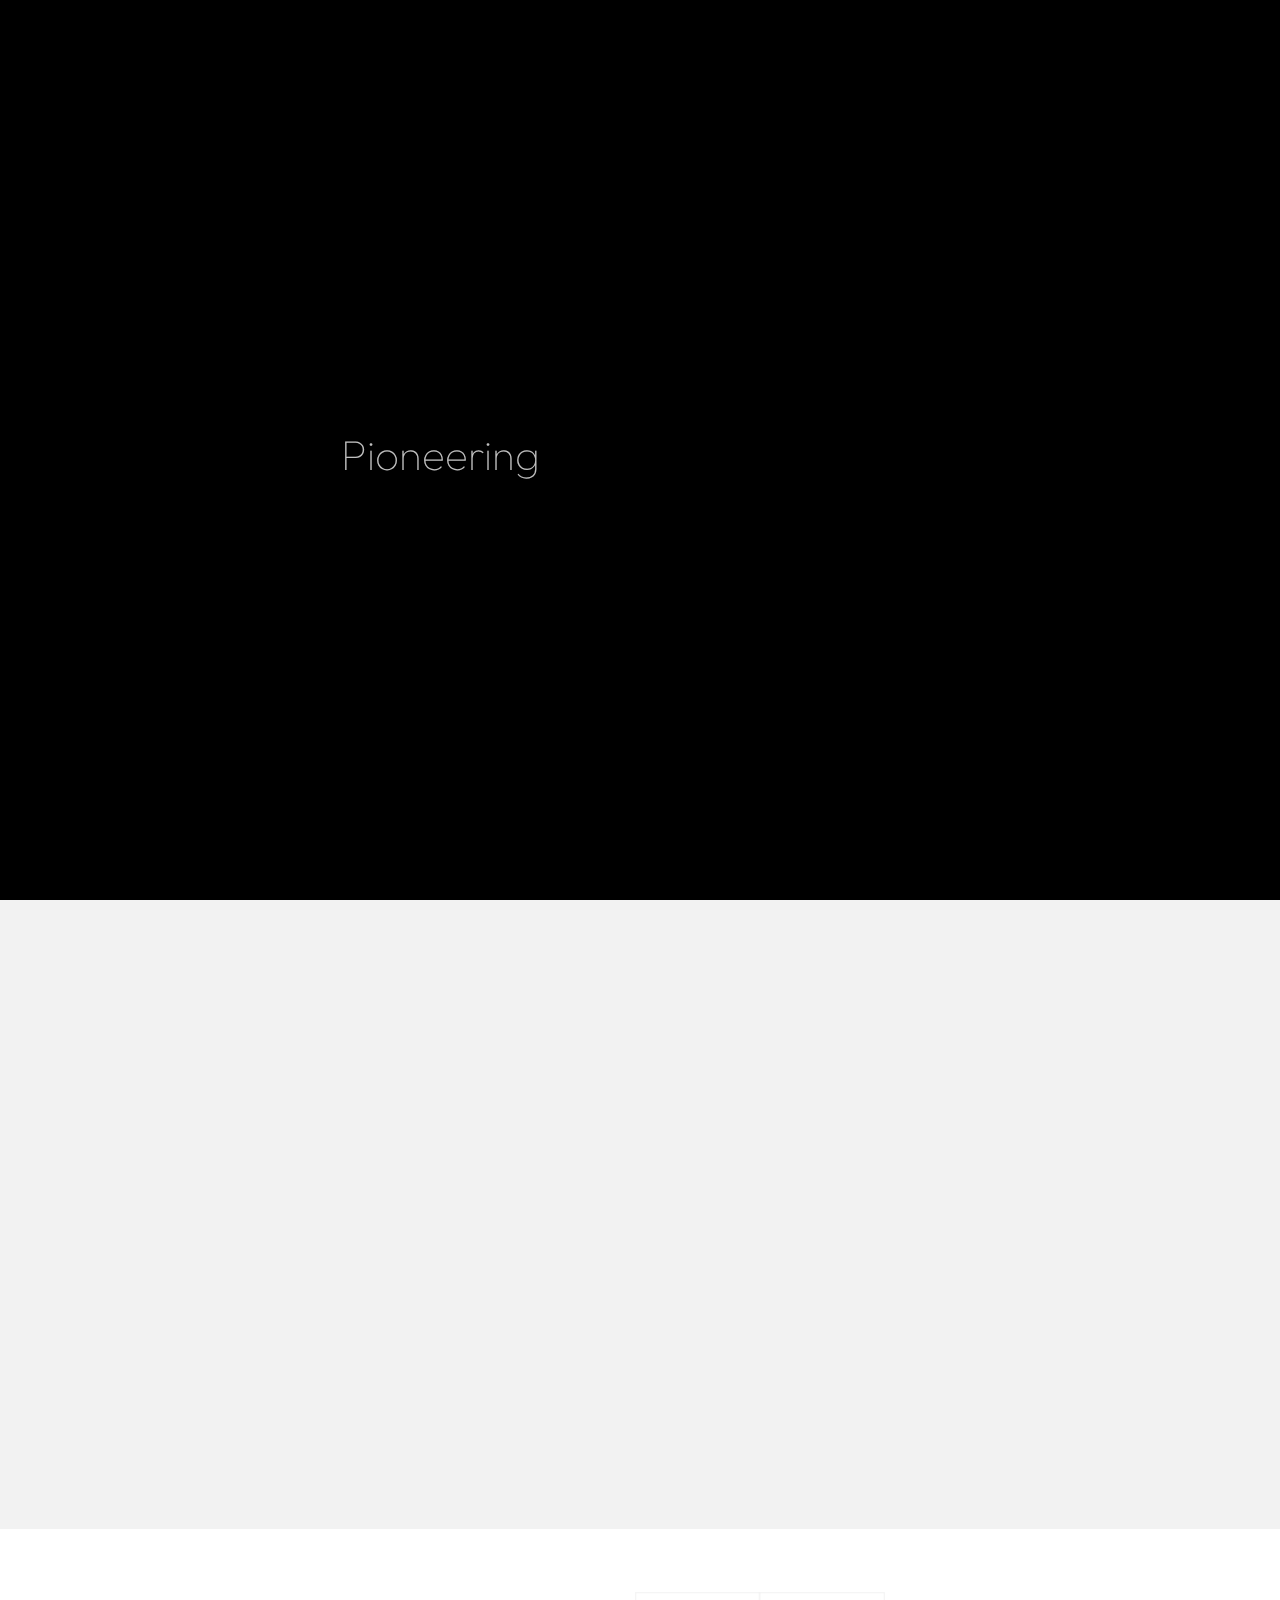
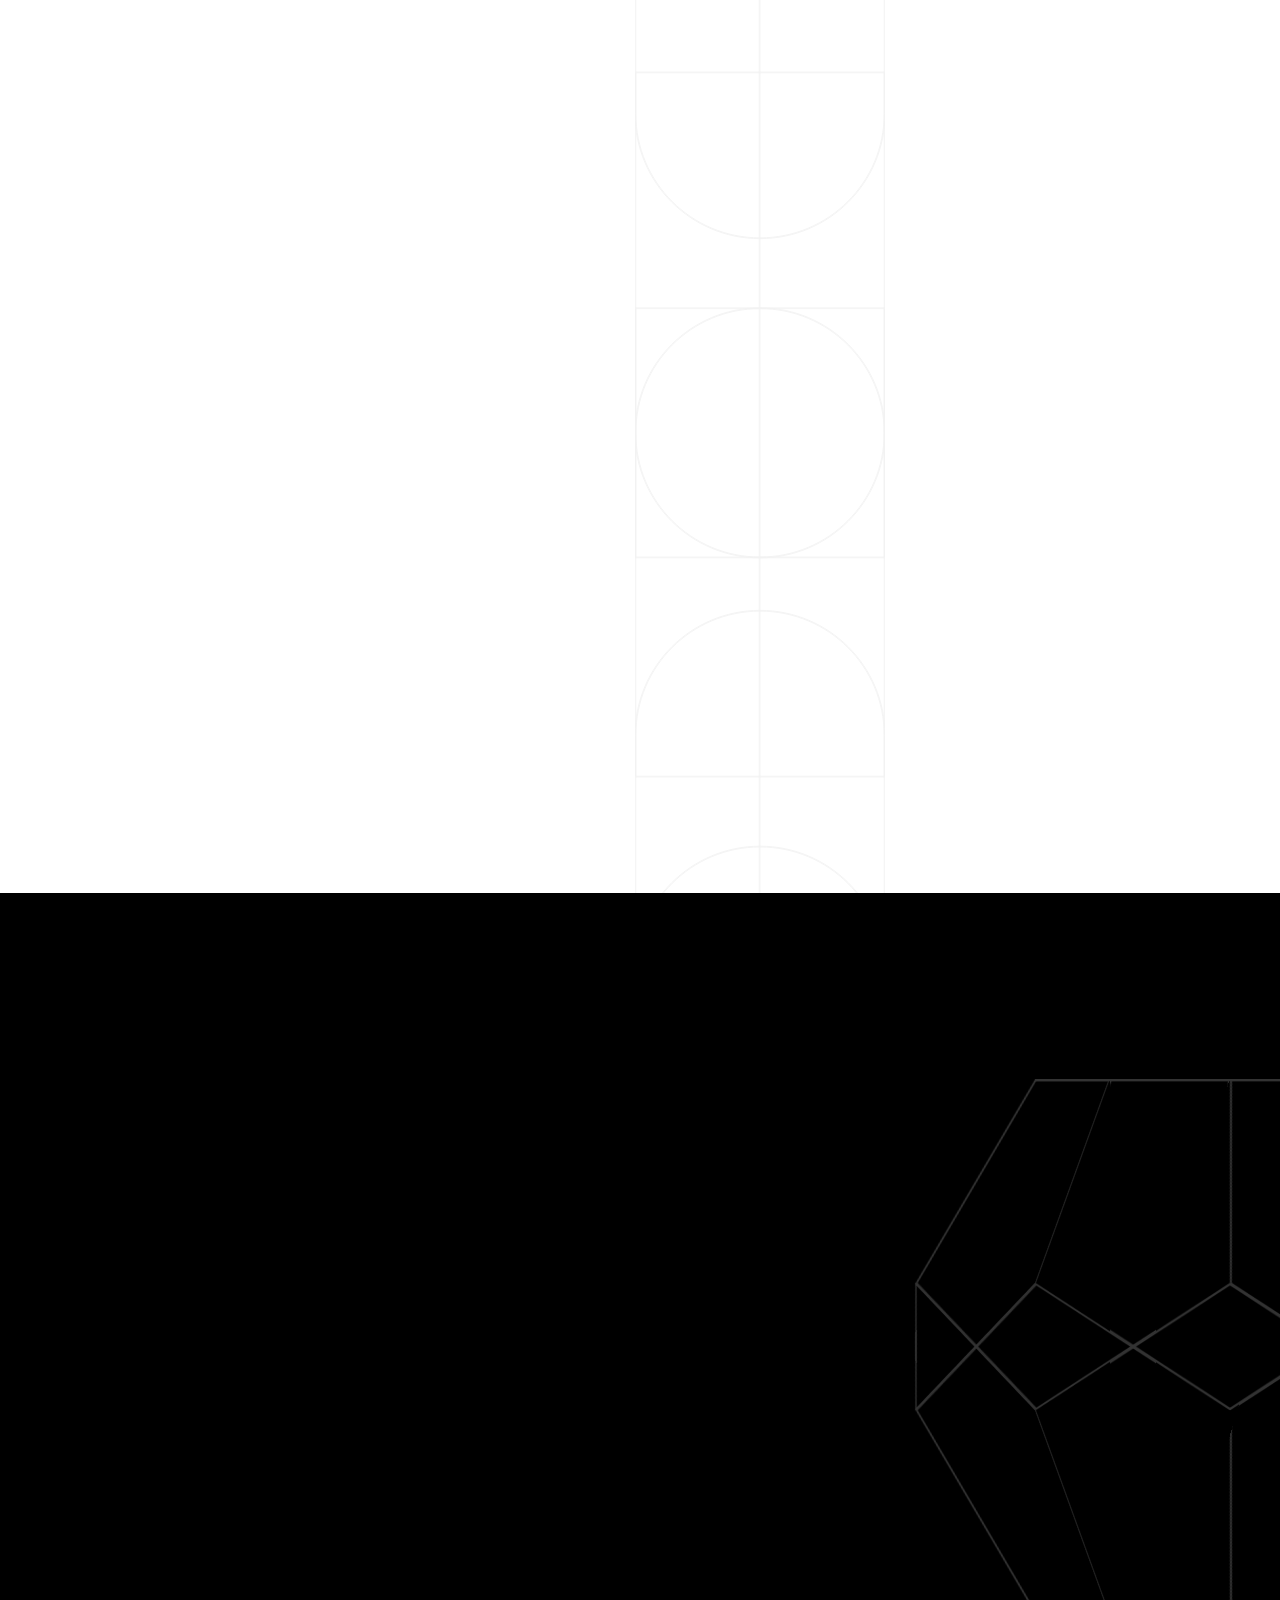
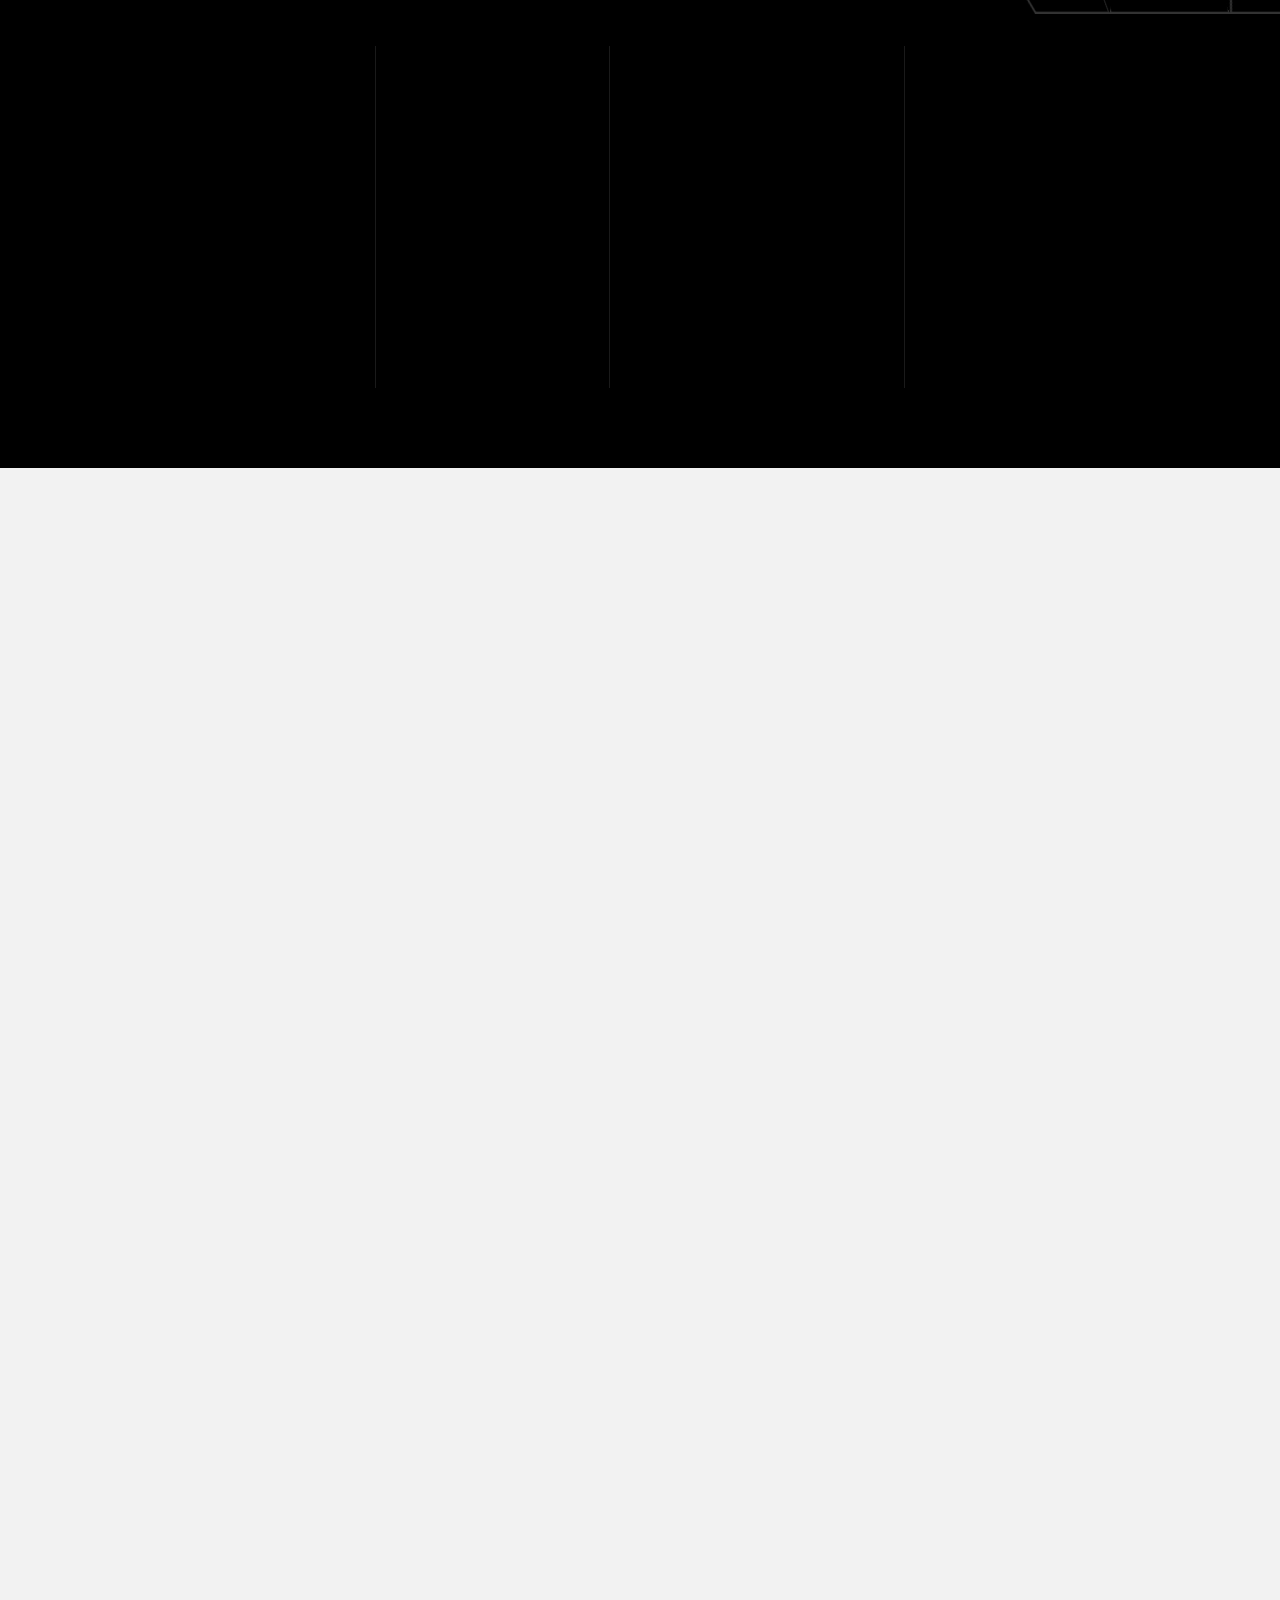
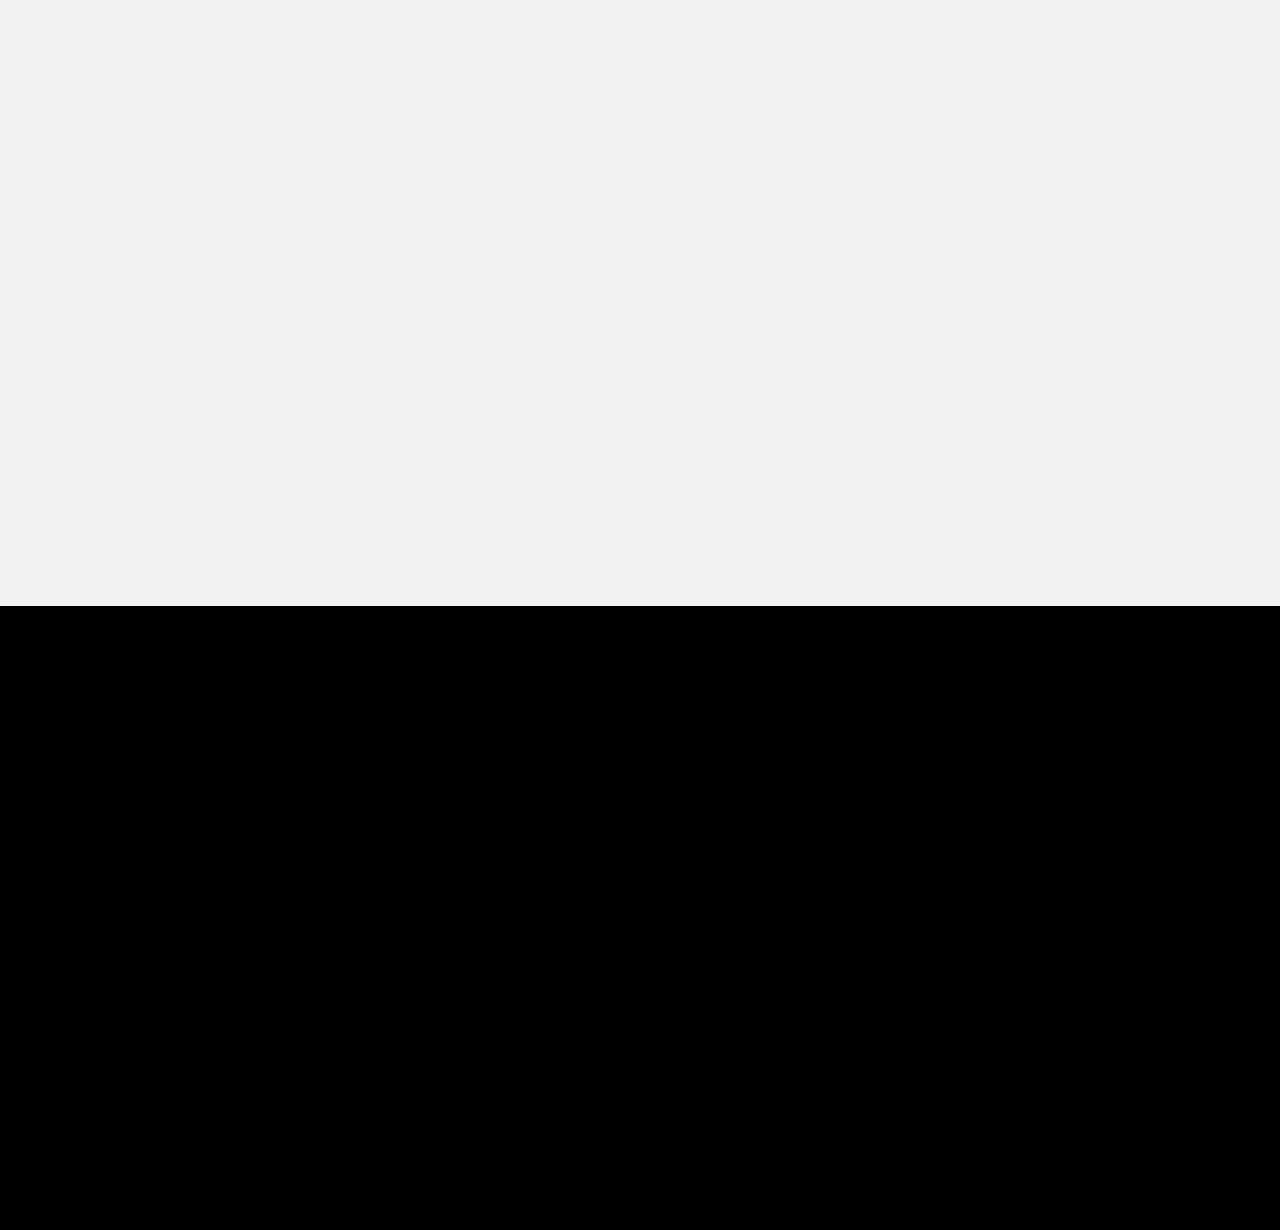
==== commit c3262e7b: "change" ====
--- a/index.html
+++ b/index.html
@@ -372,15 +372,15 @@
                             </div>
 
                             <div class="row mil-services-grid m-0">
-                                <div class="col-md-6 col-lg-3 mil-services-grid-item p-0">
+                                <!-- <div class="col-md-6 col-lg-3 mil-services-grid-item p-0">
 
                                     <a href="service.html" class="mil-service-card-sm mil-up">
                                         <h5 class="mil-muted mil-mb-30">Multilingual <br> Hosting</h5>
                                         <p class="mil-light-soft mil-mb-30">Proficient hosting in English, Kannada, Hindi, Konkani, and Tulu.</p>
-                                        <!-- <div class="mil-button mil-icon-button-sm mil-arrow-place"></div> -->
+                                         
                                     </a>
 
-                                </div>
+                                </div> -->
                                 <div class="col-md-6 col-lg-3 mil-services-grid-item p-0">
 
                                     <a href="service.html" class="mil-service-card-sm mil-up">
@@ -468,9 +468,9 @@
                                 <div class="swiper-slide">
                                     <a href="#" class="mil-partner-frame" style="width: 60px;"><img src="logos/bosch.png" alt="logo"></a>
                                 </div>
-                                <div class="swiper-slide">
+                                <!-- <div class="swiper-slide">
                                     <a href="#" class="mil-partner-frame" style="width: 60px;"><img src="logos/emobility.png" alt="logo"></a>
-                                </div>
+                                </div> -->
                                 <div class="swiper-slide">
                                     <a href="#" class="mil-partner-frame" style="width: 60px;"><img src="logos/Fastrack_logo.png" alt="logo"></a>
                                 </div>
--- a/css/style.css
+++ b/css/style.css
@@ -2435,6 +2435,7 @@
 
 .mil-services-grid {
   /* border-top: solid 1px rgba(255, 255, 255, 0.1); */
+  justify-content: center;
 }
 .mil-services-grid .mil-services-grid-item {
   border-right: solid 1px rgba(255, 255, 255, 0.1);
